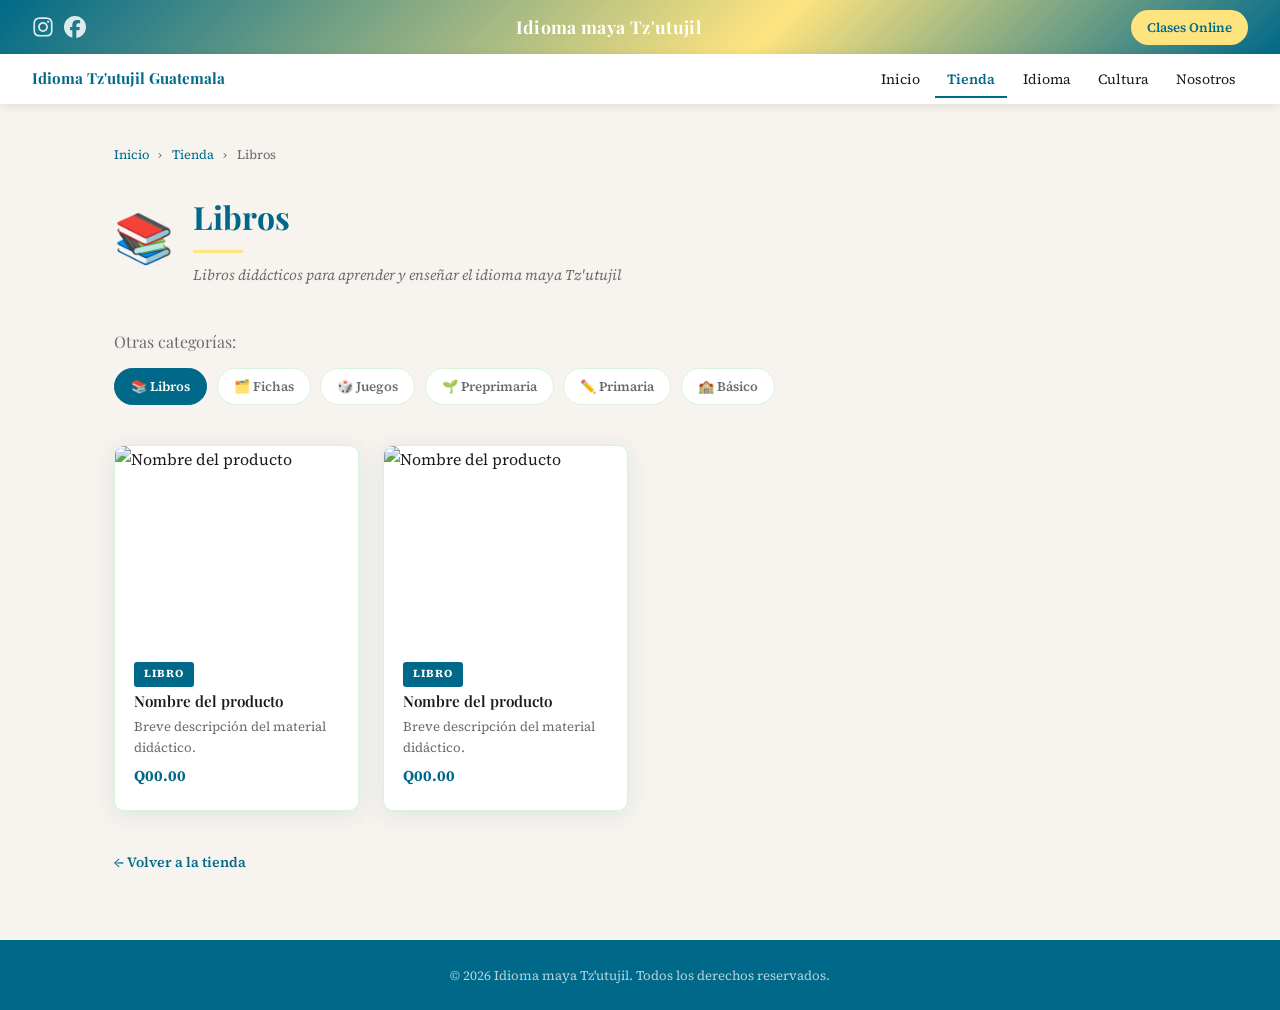
==== categoria-libros.html @ bcf4ae0f "commit01" ====
<!DOCTYPE html>
<html lang="es">
<head>
  <meta charset="UTF-8" />
  <meta name="viewport" content="width=device-width, initial-scale=1.0"/>

  <!-- ✏️ CAMBIA: título de la categoría -->
  <title>Libros | Tienda Tz'utujil</title>
  <meta name="description" content="Explora nuestra colección de libros para aprender el idioma maya Tz'utujil.">

  <link rel="preconnect" href="https://fonts.googleapis.com">
  <link rel="preconnect" href="https://fonts.gstatic.com" crossorigin>
  <link href="https://fonts.googleapis.com/css2?family=Playfair+Display:wght@400;700;900&family=Source+Serif+4:ital,wght@0,300;0,400;0,600;1,300&display=swap" rel="stylesheet">

  <style>
    *,*::before,*::after{margin:0;padding:0;box-sizing:border-box}
    :root{
      --tierra:#006989;
      --jade:#006989;
      --jade-claro:#4e9b8b;
      --jade-suave:#d8f3dc;
      --ocre:#fee47f;
      --ocre-claro:#fef3d4;
      --humo:#f7f3ee;
      --carbon:#1a1a1a;
      --gris-medio:#6b6b6b;
      --blanco:#ffffff;
      --borde:#d8f3dc;
      --radio:10px;
      --sombra:0 4px 24px rgba(0,105,137,.10);
      --sombra-lg:0 12px 40px rgba(0,105,137,.14);
    }
    html{scroll-behavior:smooth}
    body{font-family:'Source Serif 4',serif;background:var(--humo);color:var(--carbon);line-height:1.7;overflow-x:hidden}
    img{max-width:100%;display:block}
    a{text-decoration:none;color:inherit}

    /* ── TOP BAR ── */
    .top-bar{background:linear-gradient(135deg,#006989 0%,#fee47f 60%,#006989 100%);display:flex;align-items:center;justify-content:space-between;padding:.6rem 2rem;gap:1rem}
    .top-bar .logo{font-family:'Playfair Display',serif;font-size:1.1rem;color:var(--blanco);font-weight:700;letter-spacing:.02em}
    .social-icons{display:flex;gap:.6rem;align-items:center}
    .social-icons a{opacity:.85;transition:opacity .2s;display:flex;align-items:center}
    .social-icons a:hover{opacity:1}
    .social-icons img{width:22px;height:22px;filter:brightness(0) invert(1)}
    .subscribe-button{background:var(--ocre);color:var(--tierra);padding:.4rem 1rem;border-radius:20px;font-size:.82rem;font-weight:600;font-family:'Source Serif 4',serif;transition:all .2s;white-space:nowrap}
    .subscribe-button:hover{background:var(--blanco)}

    /* ── NAVBAR ── */
    .navbar{background:var(--blanco);display:flex;align-items:center;justify-content:space-between;padding:.7rem 2rem;box-shadow:0 2px 10px rgba(0,0,0,.1);position:sticky;top:0;z-index:100}
    .navbar .logo{font-family:'Playfair Display',serif;font-size:.95rem;color:var(--tierra);font-weight:700}
    .nav-links{display:flex;list-style:none;gap:.2rem;align-items:center}
    .nav-links a{color:var(--carbon);font-size:.88rem;padding:.4rem .75rem;border-radius:5px;transition:all .2s;font-family:'Source Serif 4',serif}
    .nav-links a:hover{background:var(--jade-suave);color:var(--jade)}
    .nav-links a.activo-nav{color:var(--jade);font-weight:600;border-bottom:2px solid var(--jade);border-radius:0}
    .hamburger{display:none;font-size:1.6rem;cursor:pointer;color:var(--tierra);line-height:1;padding:.2rem .4rem;background:none;border:none}

    @media(max-width:768px){
      .hamburger{display:block}
      .top-bar .logo{display:none}
      .nav-links{display:none;flex-direction:column;position:absolute;top:100%;left:0;right:0;background:var(--blanco);box-shadow:0 8px 20px rgba(0,0,0,.15);padding:1rem;gap:.3rem;z-index:200}
      .nav-links.show{display:flex}
      .nav-links a{display:block;padding:.65rem 1rem}
    }

    /* ── MAIN ── */
    main{max-width:1100px;margin:0 auto;padding:2.5rem 1.5rem 4rem}

    /* ── BREADCRUMB ── */
    .breadcrumb{font-size:.8rem;color:var(--gris-medio);margin-bottom:1.5rem}
    .breadcrumb a{color:var(--jade);transition:opacity .2s}
    .breadcrumb a:hover{opacity:.7}
    .breadcrumb span{margin:0 .4rem}

    /* ── PAGE HERO ── */
    .page-hero{margin-bottom:2.5rem;display:flex;align-items:center;gap:1.2rem}
    .page-hero-emoji{font-size:3rem;flex-shrink:0}
    .page-hero h1{font-family:'Playfair Display',serif;font-size:2rem;color:var(--tierra);margin-bottom:.3rem}
    .divider{width:50px;height:3px;background:var(--ocre);border-radius:2px;margin:.4rem 0 .6rem}
    .page-hero p{color:var(--gris-medio);font-style:italic;font-size:.92rem}

    /* ── OTRAS CATEGORIAS ── */
    .otras-categorias{margin-bottom:2.5rem}
    .otras-categorias h2{font-family:'Playfair Display',serif;font-size:1rem;color:var(--gris-medio);margin-bottom:.8rem;font-weight:400}
    .categorias-pills{display:flex;flex-wrap:wrap;gap:.6rem}
    .pill{display:inline-flex;align-items:center;gap:.4rem;padding:.4rem 1rem;border-radius:20px;font-size:.82rem;font-weight:600;border:1.5px solid var(--borde);background:var(--blanco);color:var(--gris-medio);transition:all .2s;font-family:'Source Serif 4',serif}
    .pill:hover{border-color:var(--jade);color:var(--jade);background:var(--jade-suave)}
    .pill.activo{background:var(--jade);color:var(--blanco);border-color:var(--jade)}

    /* ── STORE GRID ── */
    .store-grid{display:grid;grid-template-columns:repeat(auto-fill,minmax(230px,1fr));gap:1.5rem}
    .store-item{background:var(--blanco);border-radius:var(--radio);overflow:hidden;border:1px solid var(--borde);box-shadow:var(--sombra);transition:transform .25s,box-shadow .25s;display:flex;flex-direction:column}
    .store-item:hover{transform:translateY(-4px);box-shadow:var(--sombra-lg)}
    .store-item a{display:block;overflow:hidden}
    .store-item img{width:100%;height:200px;object-fit:cover;transition:transform .4s}
    .store-item:hover img{transform:scale(1.04)}
    .store-item .info{padding:1rem 1.2rem 1.3rem;flex:1;display:flex;flex-direction:column;gap:.3rem}
    .store-item .info h3{font-family:'Playfair Display',serif;font-size:.95rem;font-weight:600;color:var(--carbon);line-height:1.3}
    .store-item .info .precio{font-size:.95rem;color:var(--jade);font-weight:700;margin-top:auto}
    .store-item .info .descripcion{font-size:.82rem;color:var(--gris-medio);line-height:1.6}
    .tag{display:inline-block;background:var(--jade);color:var(--blanco);font-size:.68rem;font-weight:700;letter-spacing:.1em;padding:.2rem .6rem;border-radius:3px;text-transform:uppercase;width:fit-content}

    /* ── EMPTY STATE ── */
    .empty-state{text-align:center;padding:4rem 2rem;color:var(--gris-medio)}
    .empty-state .icon{font-size:3.5rem;margin-bottom:1rem}
    .empty-state p{font-style:italic;font-size:.95rem}

    /* ── BACK LINK ── */
    .back-link{display:inline-flex;align-items:center;gap:.4rem;color:var(--jade);font-size:.88rem;font-weight:600;margin-top:2.5rem;border-bottom:1.5px solid transparent;transition:border-color .2s,gap .2s}
    .back-link:hover{border-color:var(--jade);gap:.7rem}

    /* ── FOOTER ── */
    footer{background:var(--tierra);color:rgba(255,255,255,.7);text-align:center;padding:1.5rem;font-size:.82rem}

    /* ── RESPONSIVE ── */
    @media(max-width:768px){
      main{padding:1.5rem 1rem 3rem}
      .navbar{padding:.7rem 1rem}
      .store-grid{grid-template-columns:repeat(2,1fr)}
      .page-hero h1{font-size:1.6rem}
    }
    @media(max-width:480px){
      .store-grid{grid-template-columns:1fr}
      .page-hero{flex-direction:column;align-items:flex-start;gap:.6rem}
    }
  </style>
</head>
<body>

  <!-- TOP BAR -->
  <div class="top-bar">
    <div class="social-icons">
      <a href="https://www.instagram.com/idiomatzutujil/" target="_blank" rel="noopener noreferrer" aria-label="Instagram">
        <img src="assets/img/instagram.svg" alt="Instagram">
      </a>
      <a href="https://www.facebook.com/profile.php?id=100065151015711" target="_blank" rel="noopener noreferrer" aria-label="Facebook">
        <img src="assets/img/facebook.svg" alt="Facebook">
      </a>
    </div>
    <div class="logo">Idioma maya Tz'utujil</div>
    <a class="subscribe-button" href="https://wa.me/50244725900" target="_blank" rel="noopener noreferrer">Clases Online</a>
  </div>

  <!-- NAVBAR -->
  <nav class="navbar">
    <div class="logo">Idioma Tz'utujil Guatemala</div>
    <button class="hamburger" onclick="toggleMenu()" aria-label="Abrir menú">☰</button>
    <ul class="nav-links">
      <li><a href="index.html">Inicio</a></li>
      <li><a href="tienda.html" class="activo-nav">Tienda</a></li>
      <li><a href="gramatica.html">Idioma</a></li>
      <li><a href="cultura.html">Cultura</a></li>
      <li><a href="tienda.html">Nosotros</a></li>
    </ul>
  </nav>

  <main>

    <!-- BREADCRUMB -->
    <nav class="breadcrumb" aria-label="Ruta de navegación">
      <a href="index.html">Inicio</a>
      <span>›</span>
      <a href="tienda.html">Tienda</a>
      <span>›</span>
      <!-- ✏️ CAMBIA: nombre de la categoría -->
      Libros
    </nav>

    <!-- PAGE HERO -->
    <div class="page-hero">
      <!-- ✏️ CAMBIA: emoji de la categoría
           Sugerencias:
           Libros       → 📚
           Fichas       → 🗂️
           Juegos       → 🎲
           Preprimaria  → 🌱
           Primaria     → ✏️
           Básico       → 🏫
      -->
      <span class="page-hero-emoji">📚</span>
      <div>
        <!-- ✏️ CAMBIA: título y descripción -->
        <h1>Libros</h1>
        <div class="divider"></div>
        <p>Libros didácticos para aprender y enseñar el idioma maya Tz'utujil</p>
      </div>
    </div>

    <!-- OTRAS CATEGORÍAS (navegación rápida entre páginas) -->
    <div class="otras-categorias">
      <h2>Otras categorías:</h2>
      <div class="categorias-pills">
        <!-- ✏️ Agrega class="activo" a la pill de la categoría actual -->
        <a href="categoria-libros.html" class="pill activo">📚 Libros</a>
        <a href="categoria-fichas.html" class="pill">🗂️ Fichas</a>
        <a href="categoria-juegos.html" class="pill">🎲 Juegos</a>
        <a href="categoria-preprimaria.html" class="pill">🌱 Preprimaria</a>
        <a href="categoria-primaria.html" class="pill">✏️ Primaria</a>
        <a href="categoria-basico.html" class="pill">🏫 Básico</a>
      </div>
    </div>

    <!-- PRODUCTOS -->
    <section class="store-grid" aria-label="Productos">

      <!-- ✏️ COPIA Y PEGA este bloque por cada producto que tengas -->
      <article class="store-item">
        <a href="assets/img/material1.jpg" target="_blank">
          <img src="assets/img/material1.jpg" alt="Nombre del producto">
        </a>
        <div class="info">
          <!-- ✏️ CAMBIA: tipo (Libro, Ficha, Juego, etc.) -->
          <span class="tag">Libro</span>
          <!-- ✏️ CAMBIA: nombre del producto -->
          <h3>Nombre del producto</h3>
          <!-- ✏️ CAMBIA: descripción corta (opcional) -->
          <p class="descripcion">Breve descripción del material didáctico.</p>
          <!-- ✏️ CAMBIA: precio -->
          <p class="precio">Q00.00</p>
        </div>
      </article>

      <!-- Ejemplo de segundo producto -->
      <article class="store-item">
        <a href="assets/img/material2.jpg" target="_blank">
          <img src="assets/img/material2.jpg" alt="Nombre del producto">
        </a>
        <div class="info">
          <span class="tag">Libro</span>
          <h3>Nombre del producto</h3>
          <p class="descripcion">Breve descripción del material didáctico.</p>
          <p class="precio">Q00.00</p>
        </div>
      </article>

      <!-- ✏️ Si aún no tienes productos, puedes dejar este mensaje
      y borrar los article de arriba: -->
      <!--
      <div class="empty-state">
        <div class="icon">📦</div>
        <p>Próximamente agregaremos productos en esta categoría.</p>
      </div>
      -->

    </section>

    <a href="tienda.html" class="back-link">← Volver a la tienda</a>

  </main>

  <footer>
    <p>&copy; <span id="anio-actual"></span> Idioma maya Tz'utujil. Todos los derechos reservados.</p>
  </footer>

  <script>
    document.getElementById('anio-actual').textContent = new Date().getFullYear();

    function toggleMenu() {
      document.querySelector('.nav-links').classList.toggle('show');
    }
    document.querySelectorAll('.nav-links a').forEach(a => {
      a.addEventListener('click', () => {
        document.querySelector('.nav-links').classList.remove('show');
      });
    });
  </script>

</body>
</html>
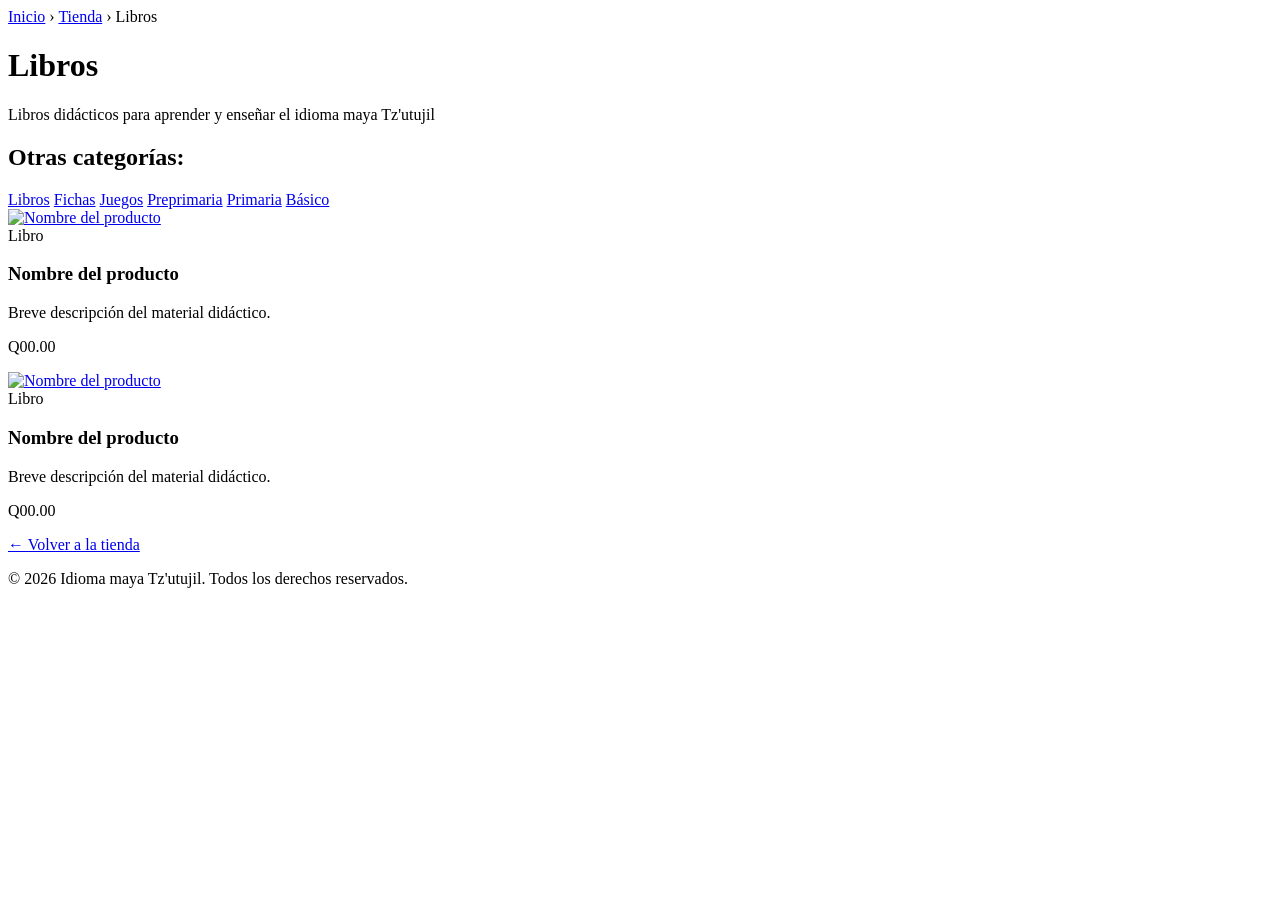
==== commit 6e02fee9: "commit" ====
--- a/categoria-libros.html
+++ b/categoria-libros.html
@@ -1,8 +1,9 @@
 <!DOCTYPE html>
 <html lang="es">
+
 <head>
   <meta charset="UTF-8" />
-  <meta name="viewport" content="width=device-width, initial-scale=1.0"/>
+  <meta name="viewport" content="width=device-width, initial-scale=1.0" />
 
   <!-- ✏️ CAMBIA: título de la categoría -->
   <title>Libros | Tienda Tz'utujil</title>
@@ -10,148 +11,9 @@
 
   <link rel="preconnect" href="https://fonts.googleapis.com">
   <link rel="preconnect" href="https://fonts.gstatic.com" crossorigin>
-  <link href="https://fonts.googleapis.com/css2?family=Playfair+Display:wght@400;700;900&family=Source+Serif+4:ital,wght@0,300;0,400;0,600;1,300&display=swap" rel="stylesheet">
-
-  <style>
-    *,*::before,*::after{margin:0;padding:0;box-sizing:border-box}
-    :root{
-      --tierra:#006989;
-      --jade:#006989;
-      --jade-claro:#4e9b8b;
-      --jade-suave:#d8f3dc;
-      --ocre:#fee47f;
-      --ocre-claro:#fef3d4;
-      --humo:#f7f3ee;
-      --carbon:#1a1a1a;
-      --gris-medio:#6b6b6b;
-      --blanco:#ffffff;
-      --borde:#d8f3dc;
-      --radio:10px;
-      --sombra:0 4px 24px rgba(0,105,137,.10);
-      --sombra-lg:0 12px 40px rgba(0,105,137,.14);
-    }
-    html{scroll-behavior:smooth}
-    body{font-family:'Source Serif 4',serif;background:var(--humo);color:var(--carbon);line-height:1.7;overflow-x:hidden}
-    img{max-width:100%;display:block}
-    a{text-decoration:none;color:inherit}
-
-    /* ── TOP BAR ── */
-    .top-bar{background:linear-gradient(135deg,#006989 0%,#fee47f 60%,#006989 100%);display:flex;align-items:center;justify-content:space-between;padding:.6rem 2rem;gap:1rem}
-    .top-bar .logo{font-family:'Playfair Display',serif;font-size:1.1rem;color:var(--blanco);font-weight:700;letter-spacing:.02em}
-    .social-icons{display:flex;gap:.6rem;align-items:center}
-    .social-icons a{opacity:.85;transition:opacity .2s;display:flex;align-items:center}
-    .social-icons a:hover{opacity:1}
-    .social-icons img{width:22px;height:22px;filter:brightness(0) invert(1)}
-    .subscribe-button{background:var(--ocre);color:var(--tierra);padding:.4rem 1rem;border-radius:20px;font-size:.82rem;font-weight:600;font-family:'Source Serif 4',serif;transition:all .2s;white-space:nowrap}
-    .subscribe-button:hover{background:var(--blanco)}
-
-    /* ── NAVBAR ── */
-    .navbar{background:var(--blanco);display:flex;align-items:center;justify-content:space-between;padding:.7rem 2rem;box-shadow:0 2px 10px rgba(0,0,0,.1);position:sticky;top:0;z-index:100}
-    .navbar .logo{font-family:'Playfair Display',serif;font-size:.95rem;color:var(--tierra);font-weight:700}
-    .nav-links{display:flex;list-style:none;gap:.2rem;align-items:center}
-    .nav-links a{color:var(--carbon);font-size:.88rem;padding:.4rem .75rem;border-radius:5px;transition:all .2s;font-family:'Source Serif 4',serif}
-    .nav-links a:hover{background:var(--jade-suave);color:var(--jade)}
-    .nav-links a.activo-nav{color:var(--jade);font-weight:600;border-bottom:2px solid var(--jade);border-radius:0}
-    .hamburger{display:none;font-size:1.6rem;cursor:pointer;color:var(--tierra);line-height:1;padding:.2rem .4rem;background:none;border:none}
-
-    @media(max-width:768px){
-      .hamburger{display:block}
-      .top-bar .logo{display:none}
-      .nav-links{display:none;flex-direction:column;position:absolute;top:100%;left:0;right:0;background:var(--blanco);box-shadow:0 8px 20px rgba(0,0,0,.15);padding:1rem;gap:.3rem;z-index:200}
-      .nav-links.show{display:flex}
-      .nav-links a{display:block;padding:.65rem 1rem}
-    }
-
-    /* ── MAIN ── */
-    main{max-width:1100px;margin:0 auto;padding:2.5rem 1.5rem 4rem}
-
-    /* ── BREADCRUMB ── */
-    .breadcrumb{font-size:.8rem;color:var(--gris-medio);margin-bottom:1.5rem}
-    .breadcrumb a{color:var(--jade);transition:opacity .2s}
-    .breadcrumb a:hover{opacity:.7}
-    .breadcrumb span{margin:0 .4rem}
-
-    /* ── PAGE HERO ── */
-    .page-hero{margin-bottom:2.5rem;display:flex;align-items:center;gap:1.2rem}
-    .page-hero-emoji{font-size:3rem;flex-shrink:0}
-    .page-hero h1{font-family:'Playfair Display',serif;font-size:2rem;color:var(--tierra);margin-bottom:.3rem}
-    .divider{width:50px;height:3px;background:var(--ocre);border-radius:2px;margin:.4rem 0 .6rem}
-    .page-hero p{color:var(--gris-medio);font-style:italic;font-size:.92rem}
-
-    /* ── OTRAS CATEGORIAS ── */
-    .otras-categorias{margin-bottom:2.5rem}
-    .otras-categorias h2{font-family:'Playfair Display',serif;font-size:1rem;color:var(--gris-medio);margin-bottom:.8rem;font-weight:400}
-    .categorias-pills{display:flex;flex-wrap:wrap;gap:.6rem}
-    .pill{display:inline-flex;align-items:center;gap:.4rem;padding:.4rem 1rem;border-radius:20px;font-size:.82rem;font-weight:600;border:1.5px solid var(--borde);background:var(--blanco);color:var(--gris-medio);transition:all .2s;font-family:'Source Serif 4',serif}
-    .pill:hover{border-color:var(--jade);color:var(--jade);background:var(--jade-suave)}
-    .pill.activo{background:var(--jade);color:var(--blanco);border-color:var(--jade)}
-
-    /* ── STORE GRID ── */
-    .store-grid{display:grid;grid-template-columns:repeat(auto-fill,minmax(230px,1fr));gap:1.5rem}
-    .store-item{background:var(--blanco);border-radius:var(--radio);overflow:hidden;border:1px solid var(--borde);box-shadow:var(--sombra);transition:transform .25s,box-shadow .25s;display:flex;flex-direction:column}
-    .store-item:hover{transform:translateY(-4px);box-shadow:var(--sombra-lg)}
-    .store-item a{display:block;overflow:hidden}
-    .store-item img{width:100%;height:200px;object-fit:cover;transition:transform .4s}
-    .store-item:hover img{transform:scale(1.04)}
-    .store-item .info{padding:1rem 1.2rem 1.3rem;flex:1;display:flex;flex-direction:column;gap:.3rem}
-    .store-item .info h3{font-family:'Playfair Display',serif;font-size:.95rem;font-weight:600;color:var(--carbon);line-height:1.3}
-    .store-item .info .precio{font-size:.95rem;color:var(--jade);font-weight:700;margin-top:auto}
-    .store-item .info .descripcion{font-size:.82rem;color:var(--gris-medio);line-height:1.6}
-    .tag{display:inline-block;background:var(--jade);color:var(--blanco);font-size:.68rem;font-weight:700;letter-spacing:.1em;padding:.2rem .6rem;border-radius:3px;text-transform:uppercase;width:fit-content}
-
-    /* ── EMPTY STATE ── */
-    .empty-state{text-align:center;padding:4rem 2rem;color:var(--gris-medio)}
-    .empty-state .icon{font-size:3.5rem;margin-bottom:1rem}
-    .empty-state p{font-style:italic;font-size:.95rem}
-
-    /* ── BACK LINK ── */
-    .back-link{display:inline-flex;align-items:center;gap:.4rem;color:var(--jade);font-size:.88rem;font-weight:600;margin-top:2.5rem;border-bottom:1.5px solid transparent;transition:border-color .2s,gap .2s}
-    .back-link:hover{border-color:var(--jade);gap:.7rem}
-
-    /* ── FOOTER ── */
-    footer{background:var(--tierra);color:rgba(255,255,255,.7);text-align:center;padding:1.5rem;font-size:.82rem}
-
-    /* ── RESPONSIVE ── */
-    @media(max-width:768px){
-      main{padding:1.5rem 1rem 3rem}
-      .navbar{padding:.7rem 1rem}
-      .store-grid{grid-template-columns:repeat(2,1fr)}
-      .page-hero h1{font-size:1.6rem}
-    }
-    @media(max-width:480px){
-      .store-grid{grid-template-columns:1fr}
-      .page-hero{flex-direction:column;align-items:flex-start;gap:.6rem}
-    }
-  </style>
-</head>
-<body>
-
-  <!-- TOP BAR -->
-  <div class="top-bar">
-    <div class="social-icons">
-      <a href="https://www.instagram.com/idiomatzutujil/" target="_blank" rel="noopener noreferrer" aria-label="Instagram">
-        <img src="assets/img/instagram.svg" alt="Instagram">
-      </a>
-      <a href="https://www.facebook.com/profile.php?id=100065151015711" target="_blank" rel="noopener noreferrer" aria-label="Facebook">
-        <img src="assets/img/facebook.svg" alt="Facebook">
-      </a>
-    </div>
-    <div class="logo">Idioma maya Tz'utujil</div>
-    <a class="subscribe-button" href="https://wa.me/50244725900" target="_blank" rel="noopener noreferrer">Clases Online</a>
-  </div>
-
-  <!-- NAVBAR -->
-  <nav class="navbar">
-    <div class="logo">Idioma Tz'utujil Guatemala</div>
-    <button class="hamburger" onclick="toggleMenu()" aria-label="Abrir menú">☰</button>
-    <ul class="nav-links">
-      <li><a href="index.html">Inicio</a></li>
-      <li><a href="tienda.html" class="activo-nav">Tienda</a></li>
-      <li><a href="gramatica.html">Idioma</a></li>
-      <li><a href="cultura.html">Cultura</a></li>
-      <li><a href="tienda.html">Nosotros</a></li>
-    </ul>
-  </nav>
+  <link
+    href="https://fonts.googleapis.com/css2?family=Playfair+Display:wght@400;700;900&family=Source+Serif+4:ital,wght@0,300;0,400;0,600;1,300&display=swap"
+    rel="stylesheet">
 
   <main>
 
@@ -169,14 +31,14 @@
     <div class="page-hero">
       <!-- ✏️ CAMBIA: emoji de la categoría
            Sugerencias:
-           Libros       → 📚
-           Fichas       → 🗂️
-           Juegos       → 🎲
-           Preprimaria  → 🌱
-           Primaria     → ✏️
-           Básico       → 🏫
+           Libros       → 
+           Fichas       → 
+           Juegos       → 
+           Preprimaria  → 
+           Primaria     → 
+           Básico       → 
       -->
-      <span class="page-hero-emoji">📚</span>
+      <span class="page-hero-emoji"></span>
       <div>
         <!-- ✏️ CAMBIA: título y descripción -->
         <h1>Libros</h1>
@@ -190,12 +52,12 @@
       <h2>Otras categorías:</h2>
       <div class="categorias-pills">
         <!-- ✏️ Agrega class="activo" a la pill de la categoría actual -->
-        <a href="categoria-libros.html" class="pill activo">📚 Libros</a>
-        <a href="categoria-fichas.html" class="pill">🗂️ Fichas</a>
-        <a href="categoria-juegos.html" class="pill">🎲 Juegos</a>
-        <a href="categoria-preprimaria.html" class="pill">🌱 Preprimaria</a>
-        <a href="categoria-primaria.html" class="pill">✏️ Primaria</a>
-        <a href="categoria-basico.html" class="pill">🏫 Básico</a>
+        <a href="categoria-libros.html" class="pill activo"> Libros</a>
+        <a href="categoria-fichas.html" class="pill"> Fichas</a>
+        <a href="categoria-juegos.html" class="pill"> Juegos</a>
+        <a href="categoria-preprimaria.html" class="pill"> Preprimaria</a>
+        <a href="categoria-primaria.html" class="pill"> Primaria</a>
+        <a href="categoria-basico.html" class="pill"> Básico</a>
       </div>
     </div>
 
@@ -232,11 +94,11 @@
         </div>
       </article>
 
-      <!-- ✏️ Si aún no tienes productos, puedes dejar este mensaje
+      <!--  Si aún no tienes productos, puedes dejar este mensaje
       y borrar los article de arriba: -->
       <!--
       <div class="empty-state">
-        <div class="icon">📦</div>
+        <div class="icon"></div>
         <p>Próximamente agregaremos productos en esta categoría.</p>
       </div>
       -->
@@ -264,5 +126,6 @@
     });
   </script>
 
-</body>
+  </body>
+
 </html>
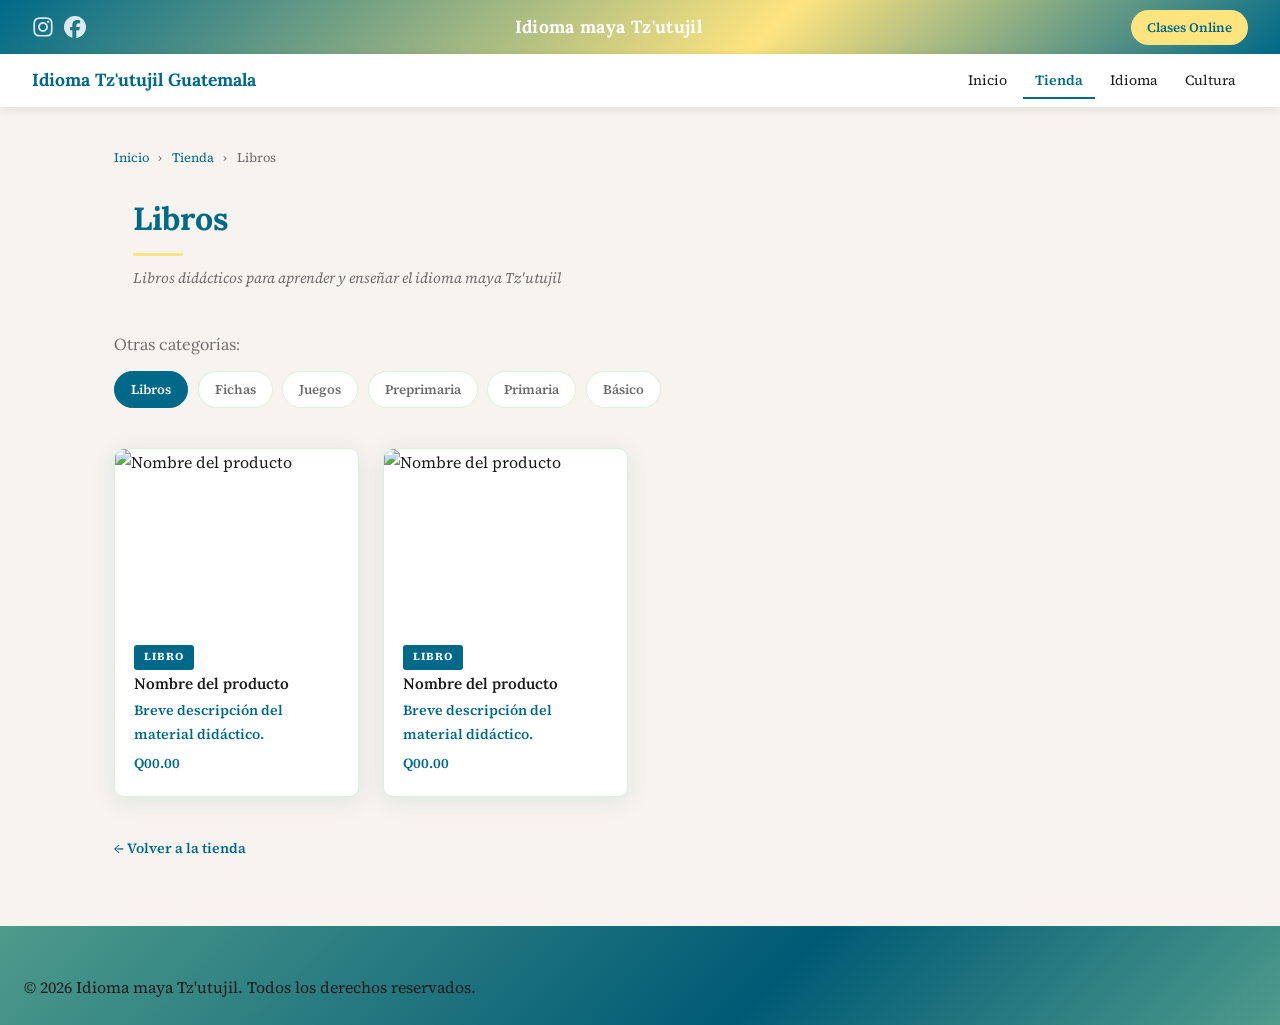
==== commit 6fe3a588: "commit" ====
--- a/categoria-libros.html
+++ b/categoria-libros.html
@@ -11,9 +11,37 @@
 
   <link rel="preconnect" href="https://fonts.googleapis.com">
   <link rel="preconnect" href="https://fonts.gstatic.com" crossorigin>
-  <link
-    href="https://fonts.googleapis.com/css2?family=Playfair+Display:wght@400;700;900&family=Source+Serif+4:ital,wght@0,300;0,400;0,600;1,300&display=swap"
-    rel="stylesheet">
+  <link href="https://fonts.googleapis.com/css2?family=Lora:ital,wght@0,400;0,600;0,700;1,400;1,600&family=Source+Serif+4:ital,wght@0,300;0,400;0,600;1,300&display=swap" rel="stylesheet">
+  <link rel="stylesheet" href="styles.css">
+</head>
+
+<body>
+
+  <!-- TOP BAR -->
+  <div class="top-bar">
+    <div class="social-icons">
+      <a href="https://www.instagram.com/idiomatzutujil/" target="_blank" rel="noopener noreferrer" aria-label="Instagram">
+        <img src="assets/img/instagram.svg" alt="Instagram">
+      </a>
+      <a href="https://www.facebook.com/profile.php?id=100065151015711" target="_blank" rel="noopener noreferrer" aria-label="Facebook">
+        <img src="assets/img/facebook.svg" alt="Facebook">
+      </a>
+    </div>
+    <div class="logo">Idioma maya Tz'utujil</div>
+    <a class="subscribe-button" href="https://wa.me/50244725900" target="_blank" rel="noopener noreferrer">Clases Online</a>
+  </div>
+
+  <!-- NAVBAR -->
+  <nav class="navbar">
+    <div class="logo">Idioma Tz'utujil Guatemala</div>
+    <button class="hamburger" onclick="toggleMenu()" aria-label="Abrir menú">☰</button>
+    <ul class="nav-links">
+      <li><a href="index.html">Inicio</a></li>
+      <li><a href="tienda.html" class="activo-nav">Tienda</a></li>
+      <li><a href="gramatica.html">Idioma</a></li>
+      <li><a href="cultura.html">Cultura</a></li>
+    </ul>
+  </nav>
 
   <main>
 
--- a/styles.css
+++ b/styles.css
@@ -0,0 +1,1624 @@
+*,
+*::before,
+*::after {
+    margin: 0;
+    padding: 0;
+    box-sizing: border-box
+}
+
+:root {
+    --verde: #006989;
+    --verde-osc: #006989;
+    --verde-med: #4e9b8b;
+    --verde-claro: #d8f3dc;
+    --verde-bg: #f7f3ee;
+    --dorado: #fee47f;
+    --dorado-lt: #fef3d4;
+    --crema: #f7f3ee;
+    --calido: #f7f3ee;
+    --texto: #1a1a1a;
+    --texto-mid: #6b6b6b;
+    --texto-light: #6b6b6b;
+    --borde: #d8f3dc;
+    --blanco: #fff;
+    --radio: 10px;
+    --sombra: 0 4px 24px rgba(0, 105, 137, .10);
+    --sombra-lg: 0 12px 40px rgba(0, 105, 137, .14);
+}
+
+html {
+    scroll-behavior: smooth
+}
+
+body {
+    font-family: 'Source Serif 4', serif;
+    background: var(--crema);
+    color: var(--texto);
+    line-height: 1.7;
+    overflow-x: hidden
+}
+
+img {
+    max-width: 100%;
+    display: block
+}
+
+a {
+    text-decoration: none;
+    color: inherit
+}
+
+/* ── TOP BAR ── */
+.top-bar {
+    background: linear-gradient(135deg, #006989 0%, #fee47f 60%, #006989 100%);
+    display: flex;
+    align-items: center;
+    justify-content: space-between;
+    padding: .6rem 2rem;
+    gap: 1rem
+}
+
+.top-bar .logo, .top-bar .brand-name {
+    font-family: 'Lora', serif;
+    font-size: 1.1rem;
+    color: var(--blanco);
+    font-weight: 700;
+    letter-spacing: .02em
+}
+
+.social-icons {
+    display: flex;
+    gap: .6rem;
+    align-items: center
+}
+
+.social-icons a {
+    opacity: .85;
+    transition: opacity .2s;
+    display: flex;
+    align-items: center
+}
+
+.social-icons a:hover {
+    opacity: 1
+}
+
+.social-icons img {
+    width: 22px;
+    height: 22px;
+    filter: brightness(0) invert(1)
+}
+
+.subscribe-button, .btn-clases {
+    background: var(--dorado);
+    color: var(--verde-osc);
+    padding: .4rem 1rem;
+    border-radius: 20px;
+    font-size: .82rem;
+    font-weight: 600;
+    font-family: 'Source Serif 4', serif;
+    transition: all .2s;
+    white-space: nowrap
+}
+
+.subscribe-button:hover, .btn-clases:hover {
+    background: var(--dorado-lt)
+}
+
+/* ── NAVBAR ── */
+.navbar {
+    background: rgba(255, 255, 255, 0.96);
+    backdrop-filter: blur(14px);
+    display: flex;
+    align-items: center;
+    justify-content: space-between;
+    padding: .7rem 2rem;
+    box-shadow: 0 2px 10px rgba(0, 0, 0, .1);
+    position: sticky;
+    top: 0;
+    z-index: 100
+}
+
+.navbar.scrolled {
+    box-shadow: var(--sombra)
+}
+
+.navbar .logo {
+    font-family: 'Lora', serif;
+    font-size: 1.1rem;
+    color: var(--verde-osc);
+    font-weight: 700
+}
+
+.navbar .logo span {
+    color: var(--dorado)
+}
+
+.nav-links {
+    display: flex;
+    list-style: none;
+    gap: .2rem;
+    align-items: center
+}
+
+.nav-links a {
+    color: var(--texto);
+    font-size: .88rem;
+    padding: .4rem .75rem;
+    border-radius: 5px;
+    transition: all .2s;
+    font-family: 'Source Serif 4', serif
+}
+
+.nav-links a:hover, .nav-links a.active {
+    background: var(--verde-bg);
+    color: var(--verde)
+}
+
+.nav-links a.activo-nav {
+    color: var(--verde);
+    font-weight: 600;
+    border-bottom: 2px solid var(--verde);
+    border-radius: 0
+}
+
+.hamburger {
+    display: none;
+    font-size: 1.6rem;
+    cursor: pointer;
+    color: var(--verde-osc);
+    line-height: 1;
+    padding: .2rem .4rem;
+    background: none;
+    border: none
+}
+
+.nav-mobile {
+    display: none;
+    flex-direction: column;
+    background: var(--blanco);
+    border-bottom: 1px solid var(--borde);
+    padding: 1rem 1.5rem;
+    gap: .2rem;
+    box-shadow: var(--sombra)
+}
+
+.nav-mobile.open {
+    display: flex
+}
+
+.nav-mobile a {
+    font-size: 1rem;
+    font-weight: 600;
+    color: var(--texto-mid);
+    padding: .7rem 1rem;
+    border-radius: 8px;
+    transition: background .2s, color .2s
+}
+
+.nav-mobile a:hover {
+    background: var(--verde-bg);
+    color: var(--verde)
+}
+
+.nav-mobile .mobile-cta {
+    background: var(--verde);
+    color: white !important;
+    text-align: center;
+    margin-top: .5rem
+}
+
+.nav-mobile .mobile-cta:hover {
+    background: var(--verde-med) !important
+}
+
+
+/* ── COMMON SECTIONS ── */
+.section-title {
+    font-family: 'Lora', serif;
+    font-size: clamp(1.5rem, 3vw, 2rem);
+    font-weight: 700;
+    color: var(--verde-osc);
+    margin-bottom: .4rem
+}
+
+.section-title em {
+    font-style: italic;
+    color: var(--verde-med)
+}
+
+.section-label {
+    font-size: .75rem;
+    font-weight: 700;
+    letter-spacing: .14em;
+    text-transform: uppercase;
+    color: var(--verde-med);
+    margin-bottom: .5rem
+}
+
+/* ── MAIN (TIENDA) ── */
+main {
+    max-width: 1100px;
+    margin: 0 auto;
+    padding: 2.5rem 1.5rem 4rem
+}
+
+/* ── FEATURED (INDEX) ── */
+.featured-section {
+    max-width: 1280px;
+    margin: 2rem auto;
+    padding: 0 1.5rem
+}
+
+.featured-grid {
+    display: grid;
+    grid-template-columns: 1fr 340px;
+    grid-template-rows: auto auto;
+    gap: 1.2rem
+}
+
+.main-article {
+    grid-row: 1/3;
+    position: relative;
+    border-radius: 12px;
+    overflow: hidden;
+    box-shadow: var(--sombra-lg);
+    display: block;
+    transition: transform .3s
+}
+
+.main-article:hover {
+    transform: translateY(-3px)
+}
+
+.main-article img {
+    width: 100%;
+    height: 460px;
+    object-fit: cover;
+    transition: transform .5s
+}
+
+.main-article:hover img {
+    transform: scale(1.03)
+}
+
+.main-article .overlay {
+    position: absolute;
+    inset: 0;
+    background: linear-gradient(to top, rgba(0, 105, 137, .92) 0%, rgba(0, 105, 137, .3) 50%, transparent 100%)
+}
+
+.main-article .info {
+    position: absolute;
+    bottom: 0;
+    left: 0;
+    right: 0;
+    padding: 2rem 2rem 1.8rem
+}
+
+.main-article .info h1 {
+    font-family: 'Lora', serif;
+    font-size: clamp(1.3rem, 2.5vw, 1.8rem);
+    font-weight: 700;
+    color: white;
+    line-height: 1.25;
+    margin: .5rem 0
+}
+
+.main-article .info p {
+    color: rgba(255, 255, 255, .65);
+    font-size: .83rem
+}
+
+.side-article {
+    border-radius: 10px;
+    overflow: hidden;
+    box-shadow: var(--sombra);
+    display: flex;
+    flex-direction: column;
+    background: white;
+    transition: transform .3s, box-shadow .3s;
+    border: 1px solid var(--borde)
+}
+
+.side-article:hover {
+    transform: translateY(-3px);
+    box-shadow: var(--sombra-lg)
+}
+
+.side-article img {
+    width: 100%;
+    height: 150px;
+    object-fit: cover;
+    transition: transform .4s
+}
+
+.side-article:hover img {
+    transform: scale(1.04)
+}
+
+.side-article .info {
+    padding: 1rem 1.2rem 1.3rem;
+    flex: 1
+}
+
+.side-article .info h3 {
+    font-family: 'Lora', serif;
+    font-size: .98rem;
+    font-weight: 600;
+    color: var(--texto);
+    line-height: 1.35;
+    margin: .4rem 0 .3rem
+}
+
+.side-article .info p {
+    font-size: .78rem;
+    color: var(--texto-light)
+}
+
+.tag {
+    display: inline-block;
+    background: var(--verde);
+    color: var(--blanco);
+    font-size: .68rem;
+    font-weight: 700;
+    letter-spacing: .1em;
+    padding: .2rem .6rem;
+    border-radius: 3px;
+    text-transform: uppercase;
+    width: fit-content;
+}
+
+.tag.cultura {
+    background: #4e9b8b
+}
+
+.tag.material {
+    background: #006989
+}
+
+/* ── AWARENESS ── */
+.awareness-strip {
+    background: linear-gradient(135deg, #4e9b8b, #fbe27f);
+    padding: .9rem 2rem;
+    text-align: center
+}
+
+.awareness-strip p {
+    color: white;
+    font-size: .88rem;
+    font-weight: 500;
+    line-height: 1.5
+}
+
+.awareness-strip strong {
+    color: var(--dorado-lt)
+}
+
+/* ── STORE HERO ── */
+.store-hero {
+    text-align: center;
+    margin-bottom: 2.5rem;
+    padding: 2rem
+}
+
+.store-hero h1 {
+    font-family: 'Lora', serif;
+    font-size: 2rem;
+    color: var(--verde-osc);
+    margin-bottom: .5rem
+}
+
+.store-hero p {
+    color: var(--texto-mid);
+    font-style: italic;
+    font-size: .95rem
+}
+
+/* ── CATEGORIAS ── */
+.categorias-didacticas {
+    margin-bottom: 3rem
+}
+
+.categorias-didacticas h2 {
+    font-family: 'Lora', serif;
+    font-size: 1.4rem;
+    color: var(--verde-osc);
+    margin-bottom: 1rem
+}
+
+.categoria-grid {
+    display: grid;
+    grid-template-columns: repeat(auto-fill, minmax(160px, 1fr));
+    gap: 1rem
+}
+
+.categoria-item {
+    position: relative;
+    border-radius: var(--radio);
+    overflow: hidden;
+    height: 120px;
+    background-size: cover;
+    background-position: center;
+    display: flex;
+    align-items: flex-end;
+    transition: transform .25s, box-shadow .25s;
+    box-shadow: var(--sombra)
+}
+
+.categoria-item::before {
+    content: '';
+    position: absolute;
+    inset: 0;
+    background: linear-gradient(to top, rgba(0, 105, 137, .7), transparent)
+}
+
+.categoria-item:hover {
+    transform: translateY(-4px);
+    box-shadow: var(--sombra-lg)
+}
+
+.categoria-item span {
+    position: relative;
+    z-index: 1;
+    color: var(--blanco);
+    font-weight: 600;
+    font-size: .9rem;
+    padding: .6rem 1rem
+}
+
+/* ── FILTERS ── */
+.store-filters {
+    background: var(--blanco);
+    border-radius: var(--radio);
+    padding: 1.5rem;
+    margin-bottom: 2rem;
+    border: 1px solid var(--borde);
+    box-shadow: var(--sombra)
+}
+
+.store-filters h2 {
+    font-family: 'Lora', serif;
+    font-size: 1rem;
+    color: var(--verde-osc);
+    margin-bottom: 1rem
+}
+
+.store-filters form {
+    display: flex;
+    flex-wrap: wrap;
+    gap: .8rem;
+    align-items: center
+}
+
+.store-filters select {
+    padding: .5rem .9rem;
+    border: 1.5px solid var(--borde);
+    border-radius: 6px;
+    font-family: 'Source Serif 4', serif;
+    font-size: .85rem;
+    color: var(--texto);
+    background: var(--crema);
+    cursor: pointer;
+    transition: border-color .2s
+}
+
+.store-filters select:focus {
+    outline: none;
+    border-color: var(--verde)
+}
+
+.store-filters button {
+    padding: .5rem 1.2rem;
+    background: var(--verde);
+    color: var(--blanco);
+    border: none;
+    border-radius: 6px;
+    font-family: 'Source Serif 4', serif;
+    font-size: .85rem;
+    font-weight: 600;
+    cursor: pointer;
+    transition: background .2s
+}
+
+.store-filters button:hover {
+    background: var(--verde-med)
+}
+
+/* ── STORE / PRODUCT LIST ── */
+.store-section {
+    max-width: 1280px;
+    margin: 3rem auto;
+    padding: 0 1.5rem
+}
+
+.store-header {
+    display: flex;
+    align-items: center;
+    justify-content: space-between;
+    margin-bottom: 1.5rem
+}
+
+.store-header a {
+    font-size: .85rem;
+    font-weight: 600;
+    color: var(--verde);
+    border-bottom: 1.5px solid var(--verde);
+    transition: color .2s
+}
+
+.store-header a:hover {
+    color: var(--verde-med)
+}
+
+.store-wrapper {
+    position: relative;
+    display: flex;
+    align-items: center;
+    gap: .5rem
+}
+
+.store-carousel {
+    display: flex;
+    gap: 1.2rem;
+    overflow-x: auto;
+    scroll-snap-type: x mandatory;
+    padding: .5rem 0 1rem;
+    scrollbar-width: none;
+    flex: 1
+}
+
+.store-carousel::-webkit-scrollbar {
+    display: none
+}
+
+/* Store item shared styles */
+.store-item {
+    background: var(--blanco);
+    border-radius: var(--radio);
+    overflow: hidden;
+    border: 1px solid var(--borde);
+    box-shadow: var(--sombra);
+    transition: transform .25s, box-shadow .25s;
+    display: flex;
+    flex-direction: column
+}
+
+/* When in a carousel (Index.html) */
+.store-carousel .store-item {
+    flex: 0 0 220px;
+    scroll-snap-align: start;
+}
+
+/* When in a grid (Tienda.html) */
+.store-grid {
+    display: grid;
+    grid-template-columns: repeat(auto-fill, minmax(220px, 1fr));
+    gap: 1.5rem
+}
+
+.store-item:hover {
+    transform: translateY(-4px);
+    box-shadow: var(--sombra-lg)
+}
+
+.store-item img {
+    width: 100%;
+    height: 180px;
+    object-fit: cover;
+    transition: transform .4s
+}
+
+.store-item:hover img {
+    transform: scale(1.04)
+}
+
+.store-item .info {
+    padding: 1rem 1.2rem 1.3rem;
+    flex: 1;
+    display: flex;
+    flex-direction: column;
+    gap: .3rem
+}
+
+.store-item .info h3 {
+    font-family: 'Lora', serif;
+    font-size: .95rem;
+    font-weight: 600;
+    color: var(--texto);
+    line-height: 1.3
+}
+
+.store-item .info p {
+    font-size: .88rem;
+    color: var(--verde);
+    font-weight: 600;
+    margin-top: auto
+}
+
+.arrow {
+    background: white;
+    border: 1.5px solid var(--borde);
+    width: 38px;
+    height: 38px;
+    border-radius: 50%;
+    font-size: 1.4rem;
+    cursor: pointer;
+    flex-shrink: 0;
+    display: flex;
+    align-items: center;
+    justify-content: center;
+    color: var(--verde-osc);
+    transition: all .2s;
+    box-shadow: var(--sombra)
+}
+
+.arrow:hover {
+    background: var(--verde);
+    color: white;
+    border-color: var(--verde)
+}
+
+/* ── LEARN SECTIONS (INDEX) ── */
+.idioma-section {
+    background: var(--verde-bg);
+    padding: 4rem 1.5rem
+}
+
+.idioma-inner {
+    max-width: 1280px;
+    margin: 0 auto
+}
+
+.idioma-section .section-header {
+    margin-bottom: 2rem
+}
+
+.idioma-cards {
+    display: grid;
+    grid-template-columns: repeat(3, 1fr);
+    gap: 1.5rem
+}
+
+.idioma-card {
+    background: white;
+    border-radius: 10px;
+    overflow: hidden;
+    box-shadow: var(--sombra);
+    border: 1px solid var(--borde);
+    transition: transform .3s, box-shadow .3s;
+    display: flex;
+    flex-direction: column
+}
+
+.idioma-card:hover {
+    transform: translateY(-5px);
+    box-shadow: var(--sombra-lg)
+}
+
+.idioma-card img {
+    width: 100%;
+    height: 170px;
+    object-fit: cover;
+    transition: transform .4s
+}
+
+.idioma-card:hover img {
+    transform: scale(1.04)
+}
+
+.idioma-card-body {
+    padding: 1.5rem;
+    flex: 1;
+    display: flex;
+    flex-direction: column
+}
+
+.idioma-card-body h3 {
+    font-family: 'Lora', serif;
+    font-size: 1.1rem;
+    font-weight: 700;
+    color: var(--verde-osc);
+    margin-bottom: .5rem
+}
+
+.idioma-card-body p {
+    font-size: .88rem;
+    color: var(--texto-mid);
+    line-height: 1.7;
+    flex: 1;
+    margin-bottom: 1.2rem
+}
+
+.idioma-card-body a {
+    display: inline-flex;
+    align-items: center;
+    gap: .4rem;
+    font-size: .85rem;
+    font-weight: 700;
+    color: var(--verde);
+    border-bottom: 1.5px solid transparent;
+    transition: border-color .2s, gap .2s;
+    width: fit-content
+}
+
+.idioma-card-body a:hover {
+    border-color: var(--verde);
+    gap: .7rem
+}
+
+/* ── PRESERVE ── */
+.preservar-section {
+    background: linear-gradient(135deg, #4e9b8b 0%, #005a75 60%, #4e9b8b 100%);
+    padding: 4.5rem 1.5rem
+}
+
+.preservar-inner {
+    max-width: 1280px;
+    margin: 0 auto;
+    display: grid;
+    grid-template-columns: 1fr 1fr;
+    gap: 4rem;
+    align-items: center
+}
+
+.preservar-texto .section-label {
+    color: var(--verde-claro)
+}
+
+.preservar-texto .section-title {
+    color: white
+}
+
+.preservar-texto .section-title em {
+    color: var(--dorado-lt)
+}
+
+.preservar-texto p {
+    color: var(--verde-claro);
+    font-size: .95rem;
+    line-height: 1.85;
+    margin-top: 1rem
+}
+
+.preservar-cards {
+    display: flex;
+    flex-direction: column;
+    gap: 1rem
+}
+
+.pres-card {
+    background: rgba(255, 255, 255, .06);
+    border: 1px solid rgba(255, 255, 255, .1);
+    border-radius: 8px;
+    padding: 1.3rem 1.5rem;
+    display: flex;
+    gap: 1rem;
+    align-items: flex-start;
+    transition: background .3s
+}
+
+.pres-card:hover {
+    background: rgba(78, 155, 139, .12)
+}
+
+.pres-card .icon {
+    font-size: 1.4rem;
+    flex-shrink: 0;
+    margin-top: .1rem
+}
+
+.pres-card h4 {
+    color: white;
+    font-size: .9rem;
+    font-weight: 700;
+    margin-bottom: .25rem
+}
+
+.pres-card p {
+    color: var(--verde-claro);
+    font-size: .83rem;
+    line-height: 1.65
+}
+
+/* ── ABOUT ── */
+.nosotros-section {
+    max-width: 1280px;
+    margin: 0 auto;
+    padding: 4rem 1.5rem
+}
+
+.nosotros-grid {
+    display: grid;
+    grid-template-columns: 1fr 380px;
+    gap: 4rem;
+    align-items: center
+}
+
+.nosotros-texto .section-label {
+    color: var(--verde-med)
+}
+
+.nosotros-texto p {
+    font-size: .95rem;
+    color: var(--texto-mid);
+    line-height: 1.85;
+    margin-top: .9rem
+}
+
+.nosotros-texto .firma {
+    font-family: 'Lora', serif;
+    font-style: italic;
+    color: var(--verde);
+    font-size: 1rem;
+    margin-top: 1.5rem
+}
+
+.nosotros-tags {
+    display: flex;
+    flex-wrap: wrap;
+    gap: .5rem;
+    margin-top: 1.5rem
+}
+
+.badge-tag {
+    background: var(--verde-bg);
+    border: 1px solid var(--borde);
+    color: var(--verde);
+    font-size: .78rem;
+    font-weight: 600;
+    padding: .3rem .8rem;
+    border-radius: 20px
+}
+
+.nosotros-img-wrap {
+    position: relative
+}
+
+.nosotros-img-wrap img {
+    width: 100%;
+    aspect-ratio: 4/5;
+    object-fit: cover;
+    border-radius: 8px 60px 8px 8px;
+    box-shadow: var(--sombra-lg)
+}
+
+.no-photo-placeholder {
+    width: 100%;
+    aspect-ratio: 4/5;
+    border-radius: 8px 60px 8px 8px;
+    background: linear-gradient(135deg, #4e9b8b, #db8055);
+    display: flex;
+    flex-direction: column;
+    align-items: center;
+    justify-content: center;
+    gap: 1rem;
+    color: white;
+    text-align: center;
+    padding: 2rem;
+    box-shadow: var(--sombra-lg)
+}
+
+.no-photo-placeholder .ph-icon {
+    font-size: 4rem;
+    opacity: .6
+}
+
+.no-photo-placeholder p {
+    font-family: 'Lora', serif;
+    font-style: italic;
+    font-size: 1.1rem;
+    opacity: .8;
+    color: var(--verde-claro)
+}
+
+.since-badge {
+    position: absolute;
+    bottom: -1rem;
+    left: -1rem;
+    background: var(--dorado);
+    color: var(--verde-osc);
+    width: 100px;
+    height: 100px;
+    border-radius: 50%;
+    display: flex;
+    flex-direction: column;
+    align-items: center;
+    justify-content: center;
+    text-align: center;
+    padding: .8rem;
+    box-shadow: 0 6px 24px rgba(254, 228, 127, .45)
+}
+
+.since-badge .num {
+    font-family: 'Lora', serif;
+    font-size: 1.6rem;
+    font-weight: 700;
+    line-height: 1
+}
+
+.since-badge .lbl {
+    font-size: .6rem;
+    font-weight: 700;
+    letter-spacing: .06em;
+    text-transform: uppercase;
+    line-height: 1.3;
+    margin-top: .2rem
+}
+
+/* ── ONG ── */
+.ong-section {
+    background: linear-gradient(135deg, #fee47f, #4e9b8b);
+    padding: 4rem 1.5rem;
+    border-top: 1px solid var(--borde);
+    border-bottom: 1px solid var(--borde)
+}
+
+.ong-inner {
+    max-width: 1280px;
+    margin: 0 auto;
+    display: grid;
+    grid-template-columns: 1fr 1fr;
+    gap: 4rem;
+    align-items: start
+}
+
+.ong-texto p {
+    font-size: .93rem;
+    color: var(--texto-mid);
+    line-height: 1.85;
+    margin-top: .8rem
+}
+
+.ong-creds {
+    display: flex;
+    flex-direction: column;
+    gap: 1rem
+}
+
+.ong-cred {
+    background: white;
+    border-radius: 8px;
+    padding: 1.1rem 1.4rem;
+    display: flex;
+    gap: .9rem;
+    align-items: flex-start;
+    border: 1px solid var(--borde);
+    box-shadow: var(--sombra);
+    transition: transform .2s
+}
+
+.ong-cred:hover {
+    transform: translateX(4px)
+}
+
+.ong-cred .cred-icon {
+    font-size: 1.3rem;
+    flex-shrink: 0
+}
+
+.ong-cred h4 {
+    font-size: .88rem;
+    font-weight: 700;
+    color: var(--verde-osc);
+    margin-bottom: .2rem
+}
+
+.ong-cred p {
+    font-size: .82rem;
+    color: var(--texto-mid);
+    line-height: 1.6
+}
+
+.btn-verde {
+    display: inline-flex;
+    align-items: center;
+    gap: .5rem;
+    background: var(--verde);
+    color: white;
+    padding: .8rem 1.8rem;
+    border-radius: 6px;
+    font-weight: 700;
+    font-size: .88rem;
+    letter-spacing: .04em;
+    margin-top: 1.5rem;
+    transition: background .3s, transform .2s
+}
+
+.btn-verde:hover {
+    background: var(--verde-med);
+    transform: translateY(-2px)
+}
+
+/* ── FACEBOOK ── */
+.facebook-section {
+    background: var(--verde-bg);
+    padding: 4rem 1.5rem
+}
+
+.facebook-inner {
+    max-width: 1280px;
+    margin: 0 auto;
+    display: grid;
+    grid-template-columns: 1fr 1fr;
+    gap: 4rem;
+    align-items: center
+}
+
+.fb-texto p {
+    font-size: .93rem;
+    color: var(--texto-mid);
+    line-height: 1.85;
+    margin-top: .8rem
+}
+
+.fb-stats-grid {
+    display: grid;
+    grid-template-columns: 1fr 1fr;
+    gap: .9rem;
+    margin: 1.5rem 0
+}
+
+.fb-stat {
+    background: white;
+    border-radius: 8px;
+    padding: 1rem 1.2rem;
+    border: 1px solid var(--borde);
+    box-shadow: var(--sombra)
+}
+
+.fb-stat .num {
+    font-family: 'Lora', serif;
+    font-size: 1.6rem;
+    font-weight: 700;
+    color: var(--verde-osc)
+}
+
+.fb-stat .lbl {
+    font-size: .75rem;
+    color: var(--texto-light);
+    margin-top: .1rem
+}
+
+.btn-facebook {
+    display: inline-flex;
+    align-items: center;
+    gap: .7rem;
+    background: #1877F2;
+    color: white;
+    padding: .8rem 1.8rem;
+    border-radius: 6px;
+    font-weight: 700;
+    font-size: .88rem;
+    transition: background .3s, transform .2s
+}
+
+.btn-facebook:hover {
+    background: #0c5dc9;
+    transform: translateY(-2px)
+}
+
+.fb-preview {
+    background: white;
+    border-radius: 10px;
+    overflow: hidden;
+    box-shadow: var(--sombra-lg);
+    border: 1px solid var(--borde)
+}
+
+.fb-preview-header {
+    background: var(--verde-osc);
+    padding: 1rem 1.3rem;
+    display: flex;
+    align-items: center;
+    gap: .8rem
+}
+
+.fb-avatar {
+    width: 36px;
+    height: 36px;
+    border-radius: 50%;
+    background: var(--verde-med);
+    display: flex;
+    align-items: center;
+    justify-content: center;
+    font-size: 1rem;
+    flex-shrink: 0
+}
+
+.fb-pname {
+    color: white;
+    font-size: .88rem;
+    font-weight: 700
+}
+
+.fb-phandle {
+    color: rgba(183, 228, 199, .7);
+    font-size: .73rem
+}
+
+.fb-preview-body {
+    padding: 1.2rem
+}
+
+.fb-preview-body p {
+    font-size: .88rem;
+    color: var(--texto-mid);
+    line-height: 1.7;
+    margin-bottom: 1rem
+}
+
+.fb-word-card {
+    background: var(--verde-bg);
+    border-radius: 8px;
+    padding: 1.2rem;
+    text-align: center;
+    border: 1px solid var(--borde)
+}
+
+.fb-word {
+    font-family: 'Lora', serif;
+    font-size: 2rem;
+    font-weight: 700;
+    color: var(--verde-osc)
+}
+
+.fb-translation {
+    font-size: .82rem;
+    color: var(--texto-mid);
+    margin-top: .3rem
+}
+
+/* ── SOCIAL ICONS REDES ── */
+.social-icons-redes {
+    display: flex;
+    gap: .8rem;
+    align-items: center
+}
+
+.social-icons-redes a {
+    opacity: .8;
+    transition: opacity .2s;
+    display: flex;
+    align-items: center
+}
+
+.social-icons-redes a:hover {
+    opacity: 1
+}
+
+.social-icons-redes img {
+    width: 32px;
+    height: 32px;
+}
+
+/* ── CONTACT ── */
+.contacto-section {
+    max-width: 1280px;
+    margin: 0 auto;
+    padding: 4rem 1.5rem;
+    display: grid;
+    grid-template-columns: 1fr 1fr;
+    gap: 4rem;
+    align-items: start
+}
+
+.contacto-mensaje p {
+    font-size: .93rem;
+    color: var(--texto-mid);
+    line-height: 1.8;
+    margin-top: .8rem
+}
+
+.social-links-list {
+    display: flex;
+    flex-direction: column;
+    gap: .7rem;
+    margin-top: 1.8rem
+}
+
+.social-link-item {
+    display: flex;
+    align-items: center;
+    gap: .9rem;
+    background: white;
+    border: 1px solid var(--borde);
+    border-radius: 8px;
+    padding: .9rem 1.2rem;
+    font-size: .88rem;
+    font-weight: 600;
+    color: var(--texto);
+    box-shadow: var(--sombra);
+    transition: transform .2s, background .2s
+}
+
+.social-link-item:hover {
+    background: var(--verde-osc);
+    color: white;
+    transform: translateX(4px)
+}
+
+.social-link-item img {
+    width: 22px;
+    height: 22px;
+    flex-shrink: 0
+}
+
+.contacto-info-box {
+    background: white;
+    border-radius: 10px;
+    padding: 2.5rem;
+    border: 1px solid var(--borde);
+    box-shadow: var(--sombra-lg)
+}
+
+.contacto-info-box h3 {
+    font-family: 'Lora', serif;
+    font-size: 1.4rem;
+    color: var(--verde-osc);
+    margin-bottom: 1.2rem
+}
+
+.contacto-info-box p {
+    font-size: .9rem;
+    color: var(--texto-mid);
+    line-height: 1.7;
+    padding: .7rem 0;
+    border-bottom: 1px solid var(--borde)
+}
+
+.contacto-info-box p:last-of-type {
+    border-bottom: none
+}
+
+.contacto-info-box a {
+    color: var(--verde);
+    font-weight: 600
+}
+
+.boton-contacto {
+    display: inline-flex;
+    align-items: center;
+    gap: .5rem;
+    background: #25D366;
+    color: white;
+    padding: .9rem 2rem;
+    border-radius: 6px;
+    font-weight: 700;
+    font-size: .9rem;
+    margin-top: 1.5rem;
+    transition: background .3s, transform .2s
+}
+
+.boton-contacto:hover {
+    background: #1faa52;
+    transform: translateY(-2px)
+}
+
+/* ── FOOTER ── */
+footer {
+    background: linear-gradient(135deg, #4e9b8b 0%, #005a75 60%, #4e9b8b 100%);
+    padding: 3rem 1.5rem 1.5rem
+}
+
+.footer-grid {
+    max-width: 1280px;
+    margin: 0 auto;
+    display: grid;
+    grid-template-columns: 2fr 1fr 1fr;
+    gap: 3rem;
+    padding-bottom: 2rem;
+    border-bottom: 1px solid rgba(255, 255, 255, .1)
+}
+
+.footer-brand .logo-footer {
+    font-family: 'Lora', serif;
+    font-size: 1.1rem;
+    font-weight: 700;
+    color: white;
+    margin-bottom: .8rem
+}
+
+.footer-brand .logo-footer span {
+    color: var(--dorado)
+}
+
+.footer-brand p {
+    font-size: .83rem;
+    color: rgba(255, 255, 255, .5);
+    line-height: 1.8
+}
+
+.footer-col h4 {
+    font-size: .78rem;
+    letter-spacing: .12em;
+    text-transform: uppercase;
+    color: #fee47f;
+    font-weight: 700;
+    margin-bottom: 1rem
+}
+
+.footer-col ul {
+    list-style: none;
+    display: flex;
+    flex-direction: column;
+    gap: .6rem
+}
+
+.footer-col a {
+    font-size: .85rem;
+    color: rgba(255, 255, 255, .5);
+    transition: color .2s
+}
+
+.footer-col a:hover {
+    color: white
+}
+
+.footer-bottom {
+    max-width: 1280px;
+    margin: 1.5rem auto 0;
+    display: flex;
+    justify-content: space-between;
+    align-items: center;
+    flex-wrap: wrap;
+    gap: .5rem
+}
+
+.footer-bottom p {
+    font-size: .8rem;
+    color: rgba(255, 255, 255, .3)
+}
+
+.footer-tz {
+    font-family: 'Lora', serif;
+    font-style: italic;
+    color: var(--verde-claro);
+    font-size: .88rem
+}
+
+/* ── ANIMATIONS ── */
+.fade-in {
+    opacity: 0;
+    transform: translateY(24px);
+    transition: opacity .65s ease, transform .65s ease
+}
+
+.fade-in.visible {
+    opacity: 1;
+    transform: translateY(0)
+}
+
+/* ── RESPONSIVE ── */
+@media(max-width:1024px) {
+    .featured-grid {
+        grid-template-columns: 1fr 1fr
+    }
+
+    .main-article {
+        grid-row: auto;
+        grid-column: 1/-1
+    }
+
+    .main-article img {
+        height: 320px
+    }
+
+    .preservar-inner, .nosotros-grid, .ong-inner, .facebook-inner {
+        grid-template-columns: 1fr;
+        gap: 2.5rem
+    }
+
+    .idioma-cards {
+        grid-template-columns: 1fr 1fr
+    }
+
+    .footer-grid {
+        grid-template-columns: 1fr 1fr
+    }
+}
+
+@media(max-width:768px) {
+    .top-bar {
+        padding: .5rem 1rem
+    }
+
+    .top-bar .brand-name {
+        display: none
+    }
+
+    .navbar {
+        padding: 0 1rem;
+        /* Updated padding for navbar responsive */
+        padding: .7rem 1rem
+    }
+
+    .navbar .logo {
+        font-size: .95rem
+    }
+
+    .nav-links {
+        display: none;
+        flex-direction: column;
+        position: absolute;
+        top: 100%;
+        left: 0;
+        right: 0;
+        background: var(--blanco);
+        box-shadow: 0 8px 20px rgba(0, 0, 0, .15);
+        padding: 1rem;
+        gap: .3rem;
+        z-index: 200
+    }
+
+    .nav-links.show {
+        display: flex
+    }
+
+    .nav-links a {
+        display: block;
+        padding: .65rem 1rem
+    }
+
+    .hamburger {
+        display: flex;
+        display: block
+    }
+
+    .featured-section {
+        padding: 0 1rem;
+        margin: 1.2rem auto
+    }
+
+    .featured-grid {
+        grid-template-columns: 1fr
+    }
+
+    .main-article img {
+        height: 240px
+    }
+
+    .main-article .info {
+        padding: 1.2rem
+    }
+
+    .main-article .info h1 {
+        font-size: 1.15rem
+    }
+
+    .store-section {
+        padding: 0 1rem
+    }
+
+    .store-item {
+        flex: 0 0 180px
+    }
+
+    .idioma-section {
+        padding: 3rem 1rem
+    }
+
+    .idioma-cards {
+        grid-template-columns: 1fr
+    }
+
+    .preservar-section {
+        padding: 3rem 1rem
+    }
+
+    .ong-section {
+        padding: 3rem 1rem
+    }
+
+    .ong-inner {
+        grid-template-columns: 1fr
+    }
+
+    .nosotros-section {
+        padding: 3rem 1rem
+    }
+
+    .nosotros-grid {
+        grid-template-columns: 1fr
+    }
+
+    .no-photo-placeholder {
+        aspect-ratio: 3/2;
+        border-radius: 8px
+    }
+
+    .facebook-section {
+        padding: 3rem 1rem
+    }
+
+    .facebook-inner {
+        grid-template-columns: 1fr
+    }
+
+    .contacto-section {
+        grid-template-columns: 1fr;
+        padding: 3rem 1rem;
+        gap: 2.5rem
+    }
+
+    .footer-grid {
+        grid-template-columns: 1fr;
+        gap: 2rem
+    }
+
+    .footer-bottom {
+        flex-direction: column;
+        text-align: center
+    }
+
+    main {
+        padding: 1.5rem 1rem 3rem
+    }
+
+    .categoria-grid {
+        grid-template-columns: repeat(3, 1fr)
+    }
+
+    .store-grid {
+        grid-template-columns: repeat(2, 1fr)
+    }
+
+    .store-filters form {
+        flex-direction: column;
+        align-items: stretch
+    }
+
+    .store-filters select,
+    .store-filters button {
+        width: 100%
+    }
+}
+
+@media(max-width:480px) {
+    .top-bar .btn-clases {
+        font-size: .75rem;
+        padding: .3rem .8rem
+    }
+
+    .main-article img {
+        height: 200px
+    }
+
+    .fb-stats-grid {
+        grid-template-columns: 1fr 1fr
+    }
+
+    .categoria-grid {
+        grid-template-columns: repeat(2, 1fr)
+    }
+
+    .store-grid {
+        grid-template-columns: 1fr
+    }
+}
+
+/* ── CATALOG PAGES (categoria-libros.html etc) ── */
+.breadcrumb{font-size:.8rem;color:var(--texto-mid);margin-bottom:1.5rem}
+.breadcrumb a{color:var(--verde);transition:opacity .2s}
+.breadcrumb a:hover{opacity:.7}
+.breadcrumb span{margin:0 .4rem}
+
+.page-hero{margin-bottom:2.5rem;display:flex;align-items:center;gap:1.2rem}
+.page-hero-emoji{font-size:3rem;flex-shrink:0}
+.page-hero h1{font-family:'Lora',serif;font-size:2rem;color:var(--verde-osc);margin-bottom:.3rem}
+.divider{width:50px;height:3px;background:var(--dorado);border-radius:2px;margin:.4rem 0 .6rem}
+.page-hero p{color:var(--texto-mid);font-style:italic;font-size:.92rem}
+
+.otras-categorias{margin-bottom:2.5rem}
+.otras-categorias h2{font-family:'Lora',serif;font-size:1rem;color:var(--texto-mid);margin-bottom:.8rem;font-weight:400}
+.categorias-pills{display:flex;flex-wrap:wrap;gap:.6rem}
+.pill{display:inline-flex;align-items:center;gap:.4rem;padding:.4rem 1rem;border-radius:20px;font-size:.82rem;font-weight:600;border:1.5px solid var(--borde);background:var(--blanco);color:var(--texto-mid);transition:all .2s;font-family:'Source Serif 4',serif}
+.pill:hover{border-color:var(--verde);color:var(--verde);background:var(--verde-bg)}
+.pill.activo{background:var(--verde);color:var(--blanco);border-color:var(--verde)}
+
+.empty-state{text-align:center;padding:4rem 2rem;color:var(--texto-mid)}
+.empty-state .icon{font-size:3.5rem;margin-bottom:1rem}
+.empty-state p{font-style:italic;font-size:.95rem}
+
+.back-link{display:inline-flex;align-items:center;gap:.4rem;color:var(--verde);font-size:.88rem;font-weight:600;margin-top:2.5rem;border-bottom:1.5px solid transparent;transition:border-color .2s,gap .2s}
+.back-link:hover{border-color:var(--verde);gap:.7rem}
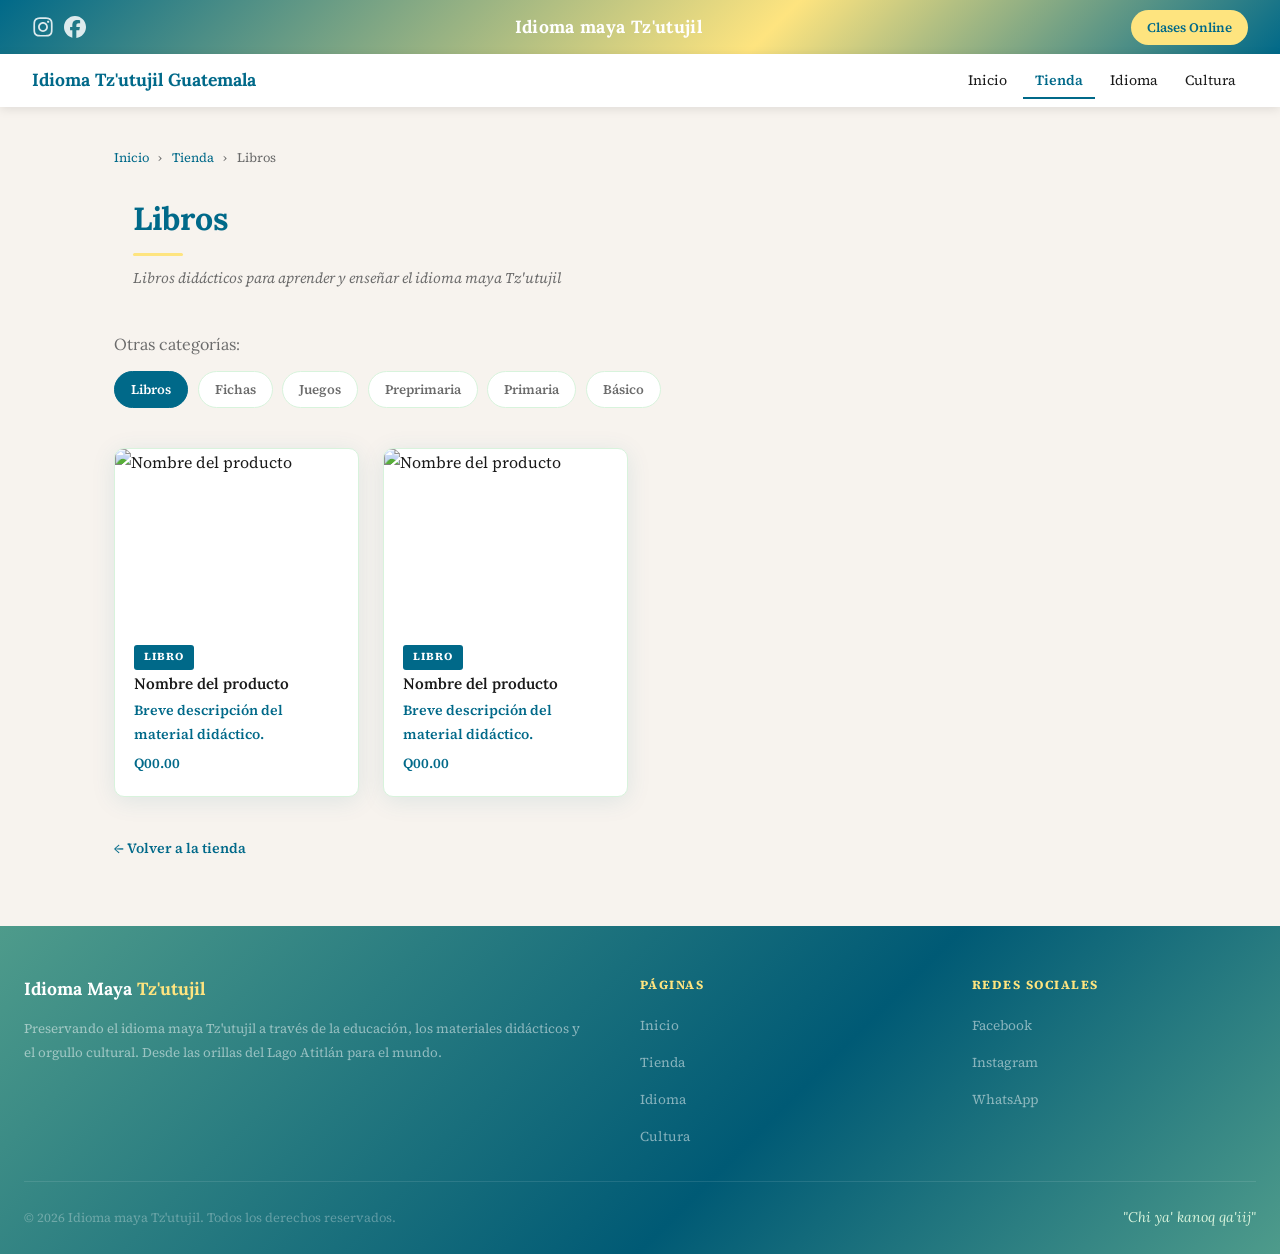
==== commit eb641d2c: "commit" ====
--- a/categoria-libros.html
+++ b/categoria-libros.html
@@ -137,8 +137,35 @@
 
   </main>
 
+  <!-- FOOTER -->
   <footer>
-    <p>&copy; <span id="anio-actual"></span> Idioma maya Tz'utujil. Todos los derechos reservados.</p>
+    <div class="footer-grid">
+      <div class="footer-brand">
+        <div class="logo-footer">Idioma Maya <span>Tz'utujil</span></div>
+        <p>Preservando el idioma maya Tz'utujil a través de la educación, los materiales didácticos y el orgullo cultural. Desde las orillas del Lago Atitlán para el mundo.</p>
+      </div>
+      <div class="footer-col">
+        <h4>Páginas</h4>
+        <ul>
+          <li><a href="index.html">Inicio</a></li>
+          <li><a href="tienda.html">Tienda</a></li>
+          <li><a href="gramatica.html">Idioma</a></li>
+          <li><a href="cultura.html">Cultura</a></li>
+        </ul>
+      </div>
+      <div class="footer-col">
+        <h4>Redes sociales</h4>
+        <ul>
+          <li><a href="https://www.facebook.com/profile.php?id=100065151015711" target="_blank" rel="noopener noreferrer">Facebook</a></li>
+          <li><a href="https://www.instagram.com/idiomatzutujil/" target="_blank" rel="noopener noreferrer">Instagram</a></li>
+          <li><a href="https://wa.me/50244725900" target="_blank" rel="noopener noreferrer">WhatsApp</a></li>
+        </ul>
+      </div>
+    </div>
+    <div class="footer-bottom">
+      <p>© <span id="anio-actual"></span> Idioma maya Tz'utujil. Todos los derechos reservados.</p>
+      <span class="footer-tz">"Chi ya' kanoq qa'iij" </span>
+    </div>
   </footer>
 
   <script>
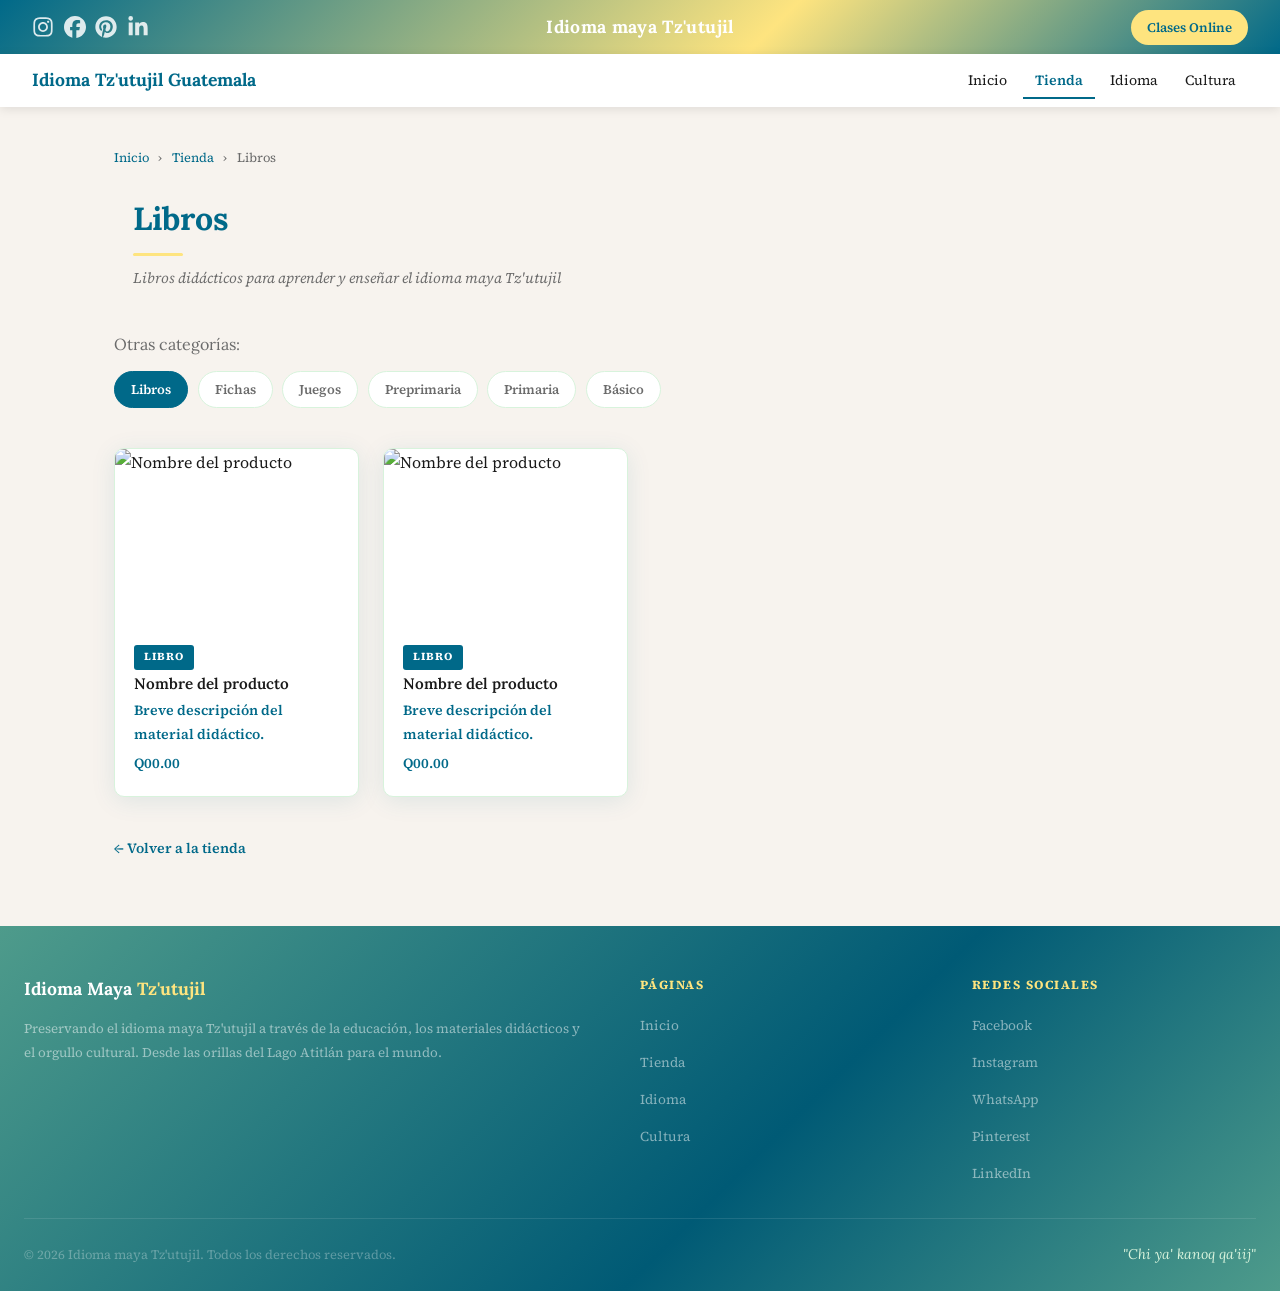
==== commit bfd602f6: "commit01" ====
--- a/categoria-libros.html
+++ b/categoria-libros.html
@@ -25,6 +25,12 @@
       </a>
       <a href="https://www.facebook.com/profile.php?id=100065151015711" target="_blank" rel="noopener noreferrer" aria-label="Facebook">
         <img src="assets/img/facebook.svg" alt="Facebook">
+      </a>
+      <a href="#" target="_blank" rel="noopener noreferrer" aria-label="Pinterest">
+        <img src="assets/img/pinterest.svg" alt="Pinterest">
+      </a>
+      <a href="#" target="_blank" rel="noopener noreferrer" aria-label="LinkedIn">
+        <img src="assets/img/linkedin.svg" alt="LinkedIn">
       </a>
     </div>
     <div class="logo">Idioma maya Tz'utujil</div>
@@ -159,6 +165,8 @@
           <li><a href="https://www.facebook.com/profile.php?id=100065151015711" target="_blank" rel="noopener noreferrer">Facebook</a></li>
           <li><a href="https://www.instagram.com/idiomatzutujil/" target="_blank" rel="noopener noreferrer">Instagram</a></li>
           <li><a href="https://wa.me/50244725900" target="_blank" rel="noopener noreferrer">WhatsApp</a></li>
+          <li><a href="#" target="_blank" rel="noopener noreferrer">Pinterest</a></li>
+          <li><a href="#" target="_blank" rel="noopener noreferrer">LinkedIn</a></li>
         </ul>
       </div>
     </div>
--- a/styles.css
+++ b/styles.css
@@ -1621,4 +1621,180 @@
 .empty-state p{font-style:italic;font-size:.95rem}
 
 .back-link{display:inline-flex;align-items:center;gap:.4rem;color:var(--verde);font-size:.88rem;font-weight:600;margin-top:2.5rem;border-bottom:1.5px solid transparent;transition:border-color .2s,gap .2s}
-.back-link:hover{border-color:var(--verde);gap:.7rem}+.back-link:hover{border-color:var(--verde);gap:.7rem}
+/* ── GRAMMATICA ALIASES ── */
+:root {
+  --tierra: var(--verde);
+  --jade: var(--verde-osc);
+  --jade-claro: var(--verde-med);
+  --jade-suave: var(--verde-claro);
+  --ocre: var(--dorado);
+  --ocre-claro: var(--dorado-lt);
+  --humo: var(--crema);
+  --carbon: var(--texto);
+  --gris-medio: var(--texto-mid);
+}
+
+/* ── PAGE SUB-TABS ── */
+.page-tabs { background: var(--blanco); border-bottom: 2px solid var(--jade-suave); display: flex; gap: 0; overflow-x: auto; padding: 0 2rem; }
+.page-tabs a { text-decoration: none; color: var(--gris-medio); font-size: 0.88rem; font-family: 'Source Serif 4', serif; padding: 0.85rem 1.3rem; border-bottom: 3px solid transparent; white-space: nowrap; transition: all 0.2s; }
+.page-tabs a:hover { color: var(--jade); border-bottom-color: var(--jade-claro); }
+.page-tabs a.activo { color: var(--jade); border-bottom-color: var(--jade); font-weight: 600; }
+
+.section-subtitle { color: var(--gris-medio); font-size: 0.92rem; margin-bottom: 1.8rem; font-style: italic; }
+
+/* ══════════════════════════════════
+   SECCIÓN 1: CURSOS
+══════════════════════════════════ */
+#cursos { margin-bottom: 4rem; }
+.cursos-grid { display: grid; grid-template-columns: repeat(auto-fit, minmax(290px, 1fr)); gap: 1.5rem; }
+.curso-card { background: var(--blanco); border-radius: var(--radio); overflow: hidden; border: 1px solid var(--borde); transition: transform 0.25s, box-shadow 0.25s; display: flex; flex-direction: column; }
+.curso-card:hover { transform: translateY(-4px); box-shadow: 0 12px 30px rgba(0,0,0,0.12); }
+.curso-banner { padding: 1.4rem 1.6rem 1rem; position: relative; }
+.curso-card.nativos .curso-banner { background: linear-gradient(135deg, #4e9b8b, #fbe27f); }
+.curso-card.maestros .curso-banner { background: linear-gradient(135deg, #4e9b8b, #db8055); }
+.curso-card.extranjeros .curso-banner { background: linear-gradient(135deg, #fbe27f, #4e9b8b); }
+.curso-icono { font-size: 2.2rem; margin-bottom: 0.6rem; display: block; }
+.curso-banner h3 { font-family: 'Lora', serif; font-size: 1.2rem; color: var(--blanco); margin-bottom: 0.2rem; }
+.curso-banner p { color: rgba(255,255,255,0.75); font-size: 0.82rem; font-style: italic; }
+.nivel-badge { position: absolute; top: 1rem; right: 1rem; background: rgba(255,255,255,0.2); color: var(--blanco); font-size: 0.7rem; padding: 0.2rem 0.6rem; border-radius: 20px; border: 1px solid rgba(255,255,255,0.35); letter-spacing: 0.08em; }
+.curso-body { padding: 1.3rem 1.6rem; flex: 1; display: flex; flex-direction: column; }
+.curso-body ul { list-style: none; margin-bottom: 1.2rem; flex: 1; }
+.curso-body ul li { font-size: 0.88rem; color: var(--gris-medio); padding: 0.3rem 0; padding-left: 1.2rem; position: relative; }
+.curso-body ul li::before { content: '›'; position: absolute; left: 0; color: var(--jade-claro); font-weight: bold; }
+.btn-curso { display: inline-block; text-align: center; text-decoration: none; padding: 0.6rem 1.2rem; border-radius: 6px; font-size: 0.85rem; font-family: 'Source Serif 4', serif; transition: all 0.2s; border: 2px solid; }
+.curso-card.nativos .btn-curso { color: var(--jade); border-color: var(--jade); }
+.curso-card.nativos .btn-curso:hover { background: var(--jade); color: var(--blanco); }
+.curso-card.maestros .btn-curso { color: var(--tierra); border-color: var(--tierra); }
+.curso-card.maestros .btn-curso:hover { background: var(--tierra); color: var(--blanco); }
+.curso-card.extranjeros .btn-curso { color: var(--jade); border-color: var(--jade); }
+.curso-card.extranjeros .btn-curso:hover { background: var(--jade); color: var(--blanco); }
+
+/* ══════════════════════════════════
+   SECCIÓN 2: PRACTICE SPEAKING (Audios y Ejercicios)
+══════════════════════════════════ */
+#practica { margin-bottom: 4rem; }
+.practica-layout { display: grid; grid-template-columns: 1fr 1fr; gap: 1.8rem; }
+@media (max-width: 700px) { .practica-layout { grid-template-columns: 1fr; } }
+.consonantes-panel { background: var(--blanco); border-radius: var(--radio); border: 1px solid var(--borde); overflow: hidden; }
+.panel-header { background: var(--jade); padding: 1rem 1.4rem; color: var(--blanco); font-family: 'Lora', serif; font-size: 1rem; }
+.panel-header small { display: block; font-family: 'Source Serif 4', serif; font-size: 0.78rem; opacity: 0.8; font-style: italic; margin-top: 0.1rem; }
+.consonante-fila { display: flex; align-items: center; gap: 0.8rem; padding: 0.9rem 1.4rem; border-bottom: 1px solid var(--jade-suave); }
+.consonante-fila:last-child { border-bottom: none; }
+.consonante-simbolo { font-family: 'Lora', serif; font-size: 1.4rem; color: var(--jade); font-weight: 700; width: 36px; }
+.audio-btns { display: flex; flex-wrap: wrap; gap: 5px; flex: 1; }
+.audio-btn { padding: 4px 10px; font-size: 0.8rem; cursor: pointer; background: var(--jade-suave); border: 1px solid #b7e4c7; border-radius: 4px; font-family: 'Source Serif 4', serif; transition: all 0.15s; color: var(--jade); }
+.audio-btn:hover { background: var(--jade-claro); color: var(--blanco); border-color: var(--jade-claro); }
+.audio-btn.playing { background: var(--jade); color: var(--blanco); }
+.dialogo-panel { display: flex; flex-direction: column; gap: 1.2rem; }
+details { background: var(--blanco); border: 1px solid var(--borde); border-radius: var(--radio); overflow: hidden; }
+summary { padding: 1rem 1.4rem; cursor: pointer; font-weight: 600; font-size: 0.92rem; color: var(--tierra); user-select: none; list-style: none; display: flex; align-items: center; justify-content: space-between; }
+summary::after { content: '▾'; color: var(--ocre); font-size: 1rem; }
+details[open] summary::after { content: '▴'; }
+details[open] summary { border-bottom: 1px solid var(--jade-suave); }
+.details-body { padding: 1.2rem 1.4rem; }
+.dialogo-texto { font-size: 0.9rem; line-height: 1.9; background: var(--ocre-claro); border-left: 3px solid var(--ocre); padding: 0.8rem 1rem; border-radius: 0 6px 6px 0; }
+.dialogo-texto .hablante { font-weight: 600; color: var(--tierra); }
+audio { width: 100%; margin-top: 0.5rem; accent-color: var(--jade); }
+.ejercicio-pregunta { font-size: 0.9rem; margin-bottom: 1rem; color: var(--carbon); }
+.opciones { list-style: none; display: flex; flex-direction: column; gap: 0.5rem; }
+.opcion-btn { width: 100%; text-align: left; padding: 0.7rem 1rem; background: var(--humo); border: 1.5px solid var(--borde); border-radius: 6px; cursor: pointer; font-family: 'Source Serif 4', serif; font-size: 0.88rem; transition: all 0.15s; color: var(--carbon); }
+.opcion-btn:hover { border-color: var(--jade-claro); background: var(--jade-suave); }
+.opcion-btn.correcta { background: #d8f3dc; border-color: var(--jade); color: var(--jade); }
+.opcion-btn.incorrecta { background: #ffe0e0; border-color: #e07070; color: #db8055; }
+.feedback-ej { margin-top: 0.8rem; font-size: 0.85rem; font-style: italic; display: none; }
+
+/* ══════════════════════════════════
+   SECCIÓN 3: TEMAS POPULARES
+══════════════════════════════════ */
+#temas { margin-bottom: 4rem; }
+.temas-grid { display: grid; grid-template-columns: repeat(auto-fill, minmax(230px, 1fr)); gap: 1.2rem; }
+.tema-card { background: var(--blanco); border: 1px solid var(--borde); border-radius: var(--radio); padding: 1.3rem 1.4rem; text-decoration: none; color: inherit; display: flex; gap: 1rem; align-items: flex-start; transition: all 0.2s; position: relative; overflow: hidden; }
+.tema-card::before { content: ''; position: absolute; left: 0; top: 0; bottom: 0; width: 4px; }
+.tema-card.tienda::before { background: var(--ocre); }
+.tema-card.gramatica::before { background: var(--jade); }
+.tema-card:hover { transform: translateX(4px); box-shadow: 0 4px 16px rgba(0,0,0,0.09); }
+.tema-emoji { font-size: 1.6rem; flex-shrink: 0; margin-top: 0.1rem; }
+.tema-info { flex: 1; }
+.tema-info h4 { font-family: 'Lora', serif; font-size: 0.98rem; color: var(--carbon); margin-bottom: 0.25rem; line-height: 1.3; }
+.tema-info p { font-size: 0.78rem; color: var(--gris-medio); font-style: italic; }
+.tema-badge { font-size: 0.68rem; padding: 0.15rem 0.5rem; border-radius: 20px; margin-top: 0.4rem; display: inline-block; }
+.tema-card.tienda .tema-badge { background: var(--ocre-claro); color: #7a5a10; }
+.tema-card.gramatica .tema-badge { background: var(--jade-suave); color: var(--jade); }
+.temas-ver-mas { text-align: center; margin-top: 1.5rem; }
+.btn-ver-mas { display: inline-block; text-decoration: none; color: var(--jade); border: 1.5px solid var(--jade); padding: 0.6rem 1.5rem; border-radius: 25px; font-size: 0.88rem; transition: all 0.2s; }
+.btn-ver-mas:hover { background: var(--jade); color: var(--blanco); }
+
+@media (max-width: 600px) {
+  .cursos-grid { grid-template-columns: 1fr; }
+}
+
+/* ══════════════════════════════════
+   CULTURA PAGE
+══════════════════════════════════ */
+/* ── NOTICIAS DESTACADAS ── */
+.noticias-section{margin-bottom:3.5rem}
+.noticias-section h2{font-family:'Lora',serif;font-size:1.4rem;color:var(--tierra);margin-bottom:.4rem}
+.noticias-grid{display:grid;grid-template-columns:1fr 1fr;gap:1.2rem;margin-top:1.2rem}
+.noticia-card{background:var(--blanco);border-radius:var(--radio);overflow:hidden;border:1px solid var(--borde);box-shadow:var(--sombra);display:flex;gap:1rem;padding:1.2rem;transition:transform .25s,box-shadow .25s;align-items:flex-start}
+.noticia-card:hover{transform:translateY(-3px);box-shadow:var(--sombra-lg)}
+.noticia-fecha{font-size:.72rem;color:var(--gris-medio);font-style:italic;margin-bottom:.3rem}
+.noticia-card h3{font-family:'Lora',serif;font-size:.95rem;color:var(--carbon);margin-bottom:.3rem;line-height:1.35}
+.noticia-card p{font-size:.82rem;color:var(--gris-medio);line-height:1.6}
+.noticia-emoji{font-size:2rem;flex-shrink:0;margin-top:.2rem}
+.badge-nuevo{display:inline-block;background:var(--ocre);color:var(--carbon);font-size:.65rem;font-weight:700;padding:.15rem .5rem;border-radius:20px;letter-spacing:.05em;margin-bottom:.3rem}
+
+/* ── BLOG POSTS GRID ── */
+.posts-section h2{font-family:'Lora',serif;font-size:1.4rem;color:var(--tierra);margin-bottom:.4rem}
+.posts-grid{display:grid;grid-template-columns:repeat(auto-fill,minmax(300px,1fr));gap:1.5rem;margin-top:1.2rem}
+.post-card{background:var(--blanco);border-radius:var(--radio);overflow:hidden;border:1px solid var(--borde);box-shadow:var(--sombra);transition:transform .25s,box-shadow .25s;display:flex;flex-direction:column}
+.post-card:hover{transform:translateY(-4px);box-shadow:var(--sombra-lg)}
+.post-card-img{width:100%;height:190px;object-fit:cover;background:linear-gradient(135deg,var(--jade-suave),var(--ocre-claro));display:flex;align-items:center;justify-content:center;font-size:3rem;transition:transform .4s}
+.post-card:hover .post-card-img{transform:scale(1.03)}
+.post-card-img img{width:100%;height:100%;object-fit:cover}
+.post-card-body{padding:1.3rem 1.4rem 1.5rem;flex:1;display:flex;flex-direction:column}
+.post-tag{display:inline-block;background:var(--jade-suave);color:var(--jade);font-size:.68rem;font-weight:700;letter-spacing:.08em;padding:.2rem .6rem;border-radius:3px;text-transform:uppercase;margin-bottom:.6rem;width:fit-content}
+.post-card-body h3{font-family:'Lora',serif;font-size:1.05rem;color:var(--carbon);margin-bottom:.5rem;line-height:1.35}
+.post-card-body p{font-size:.85rem;color:var(--gris-medio);line-height:1.7;flex:1;margin-bottom:1rem}
+.post-meta{font-size:.75rem;color:var(--gris-medio);font-style:italic;margin-bottom:.8rem}
+.post-link{display:inline-flex;align-items:center;gap:.4rem;font-size:.85rem;font-weight:600;color:var(--jade);border-bottom:1.5px solid transparent;transition:border-color .2s,gap .2s;width:fit-content}
+.post-link:hover{border-color:var(--jade);gap:.7rem}
+.post-card.proximamente{opacity:.7;cursor:default}
+.post-card.proximamente .post-link{color:var(--gris-medio);pointer-events:none}
+.badge-pronto{display:inline-block;background:var(--ocre-claro);color:var(--carbon);font-size:.65rem;font-weight:700;padding:.15rem .5rem;border-radius:20px;letter-spacing:.05em;margin-bottom:.3rem}
+
+@media(max-width:768px){
+  .noticias-grid{grid-template-columns:1fr}
+  .posts-grid{grid-template-columns:1fr}
+}
+
+/* 
+   POST PAGE LAYOUT
+ */
+.article-wrap { max-width: 780px; margin: 0 auto; padding: 2.5rem 1.5rem 4rem; }
+
+.post-header { margin-bottom: 2rem; }
+.article-wrap .post-tag { display: inline-block; background: var(--verde-claro); color: var(--verde-osc); font-size: 0.7rem; font-weight: 700; letter-spacing: 0.08em; padding: 0.25rem 0.7rem; border-radius: 3px; text-transform: uppercase; margin-bottom: 0.8rem; }
+.post-header h1 { font-family: 'Lora', serif; font-size: clamp(1.6rem, 4vw, 2.4rem); color: var(--verde); line-height: 1.25; margin-bottom: 0.8rem; }
+.article-wrap .post-meta { font-size: 0.82rem; color: var(--texto-mid); font-style: italic; margin-bottom: 0; }
+.article-wrap .post-meta strong { font-style: normal; color: var(--texto); }
+
+.post-cover { width: 100%; border-radius: var(--radio); overflow: hidden; margin-bottom: 2rem; box-shadow: var(--sombra-lg); }
+.post-cover img { width: 100%; height: 380px; object-fit: cover; }
+.post-cover-placeholder { width: 100%; height: 280px; border-radius: var(--radio); background: linear-gradient(135deg, var(--verde-claro), var(--dorado-lt)); display: flex; align-items: center; justify-content: center; font-size: 5rem; margin-bottom: 2rem; box-shadow: var(--sombra); }
+
+.post-content { font-size: 1rem; line-height: 1.9; color: var(--texto); }
+.post-content h2 { font-family: 'Lora', serif; font-size: 1.4rem; color: var(--verde); margin: 2rem 0 0.8rem; }
+.post-content h3 { font-family: 'Lora', serif; font-size: 1.1rem; color: var(--verde-med); margin: 1.5rem 0 0.6rem; }
+.post-content p { margin-bottom: 1.2rem; }
+.post-content strong { color: var(--verde); }
+.post-content em { color: var(--verde-med); }
+.post-content blockquote { border-left: 4px solid var(--dorado); background: var(--dorado-lt); padding: 1rem 1.4rem; border-radius: 0 var(--radio) var(--radio) 0; margin: 1.5rem 0; font-style: italic; color: var(--texto); }
+.post-content ul, .post-content ol { padding-left: 1.5rem; margin-bottom: 1.2rem; }
+.post-content li { margin-bottom: 0.4rem; }
+.post-content img { border-radius: var(--radio); margin: 1.5rem 0; box-shadow: var(--sombra); }
+
+@media(max-width: 600px) {
+  .article-wrap { padding: 1.5rem 1rem 3rem; }
+  .post-cover img { height: 220px; }
+}
